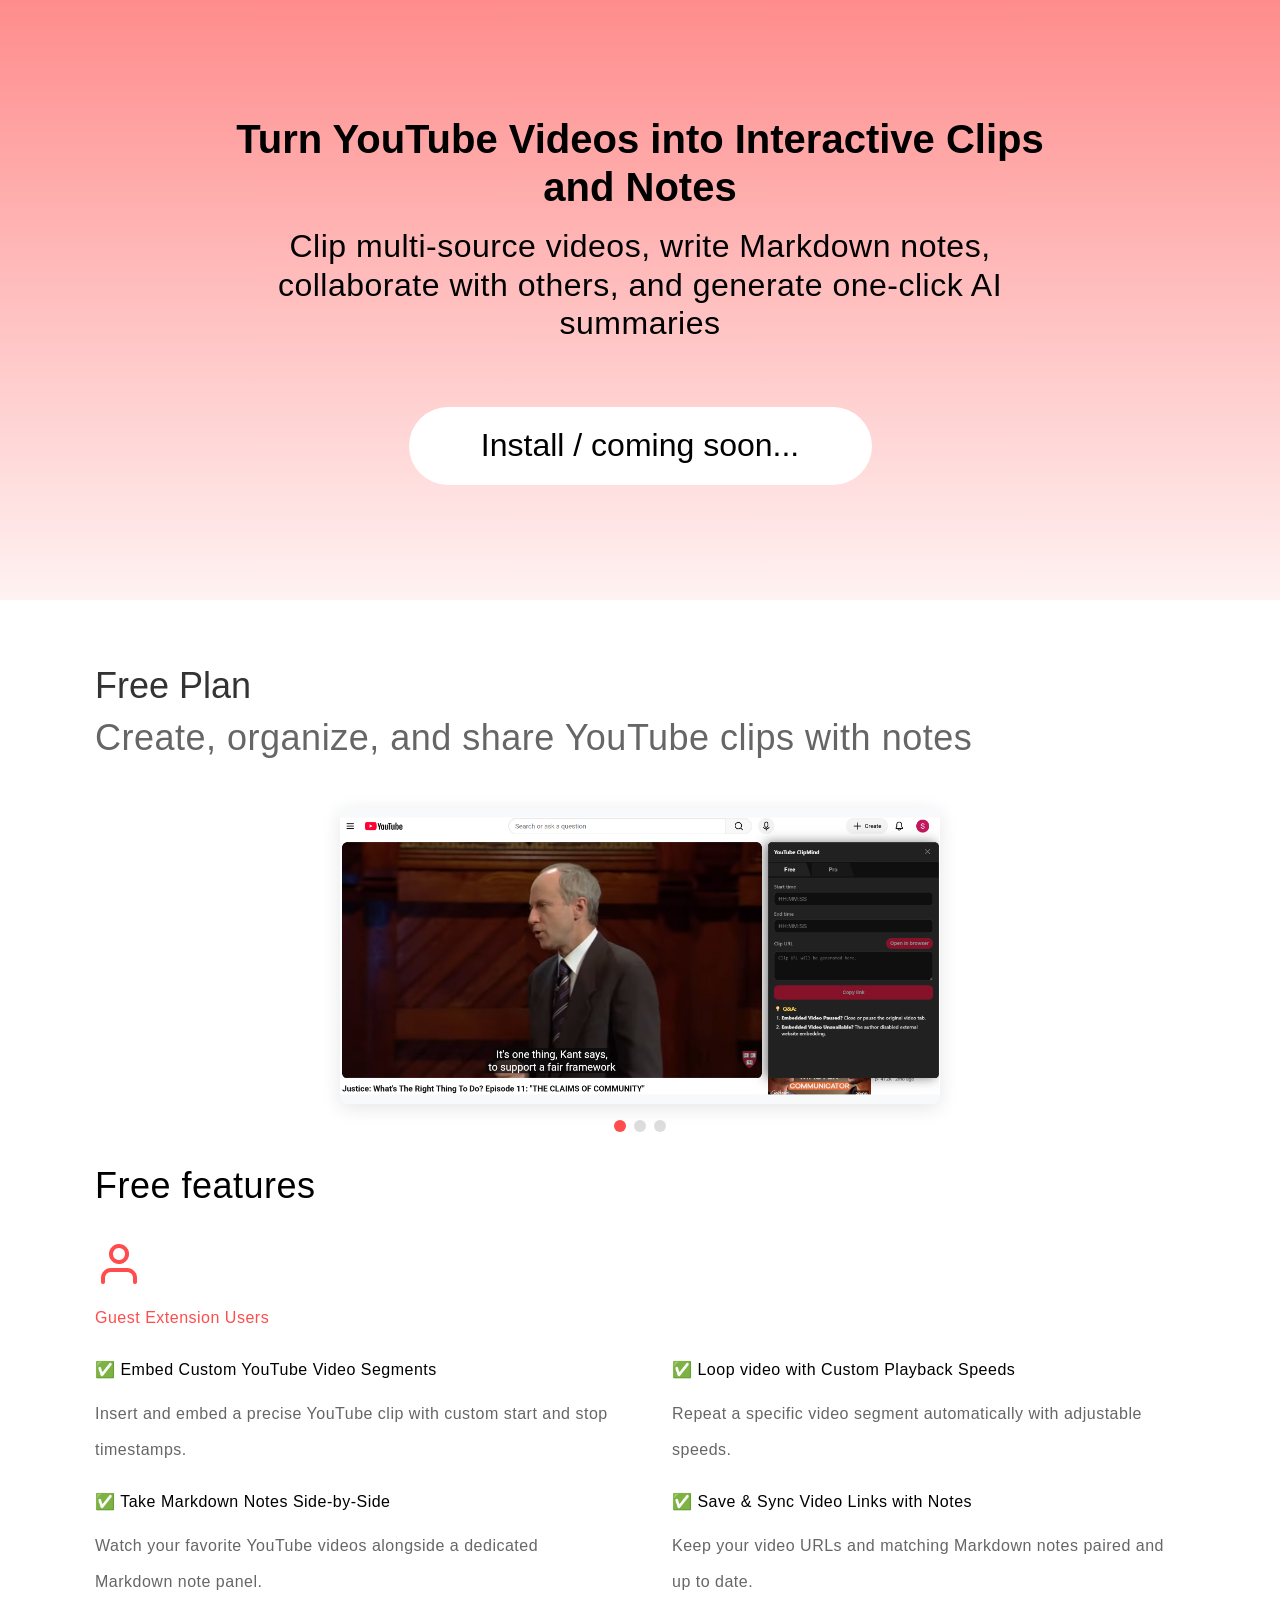
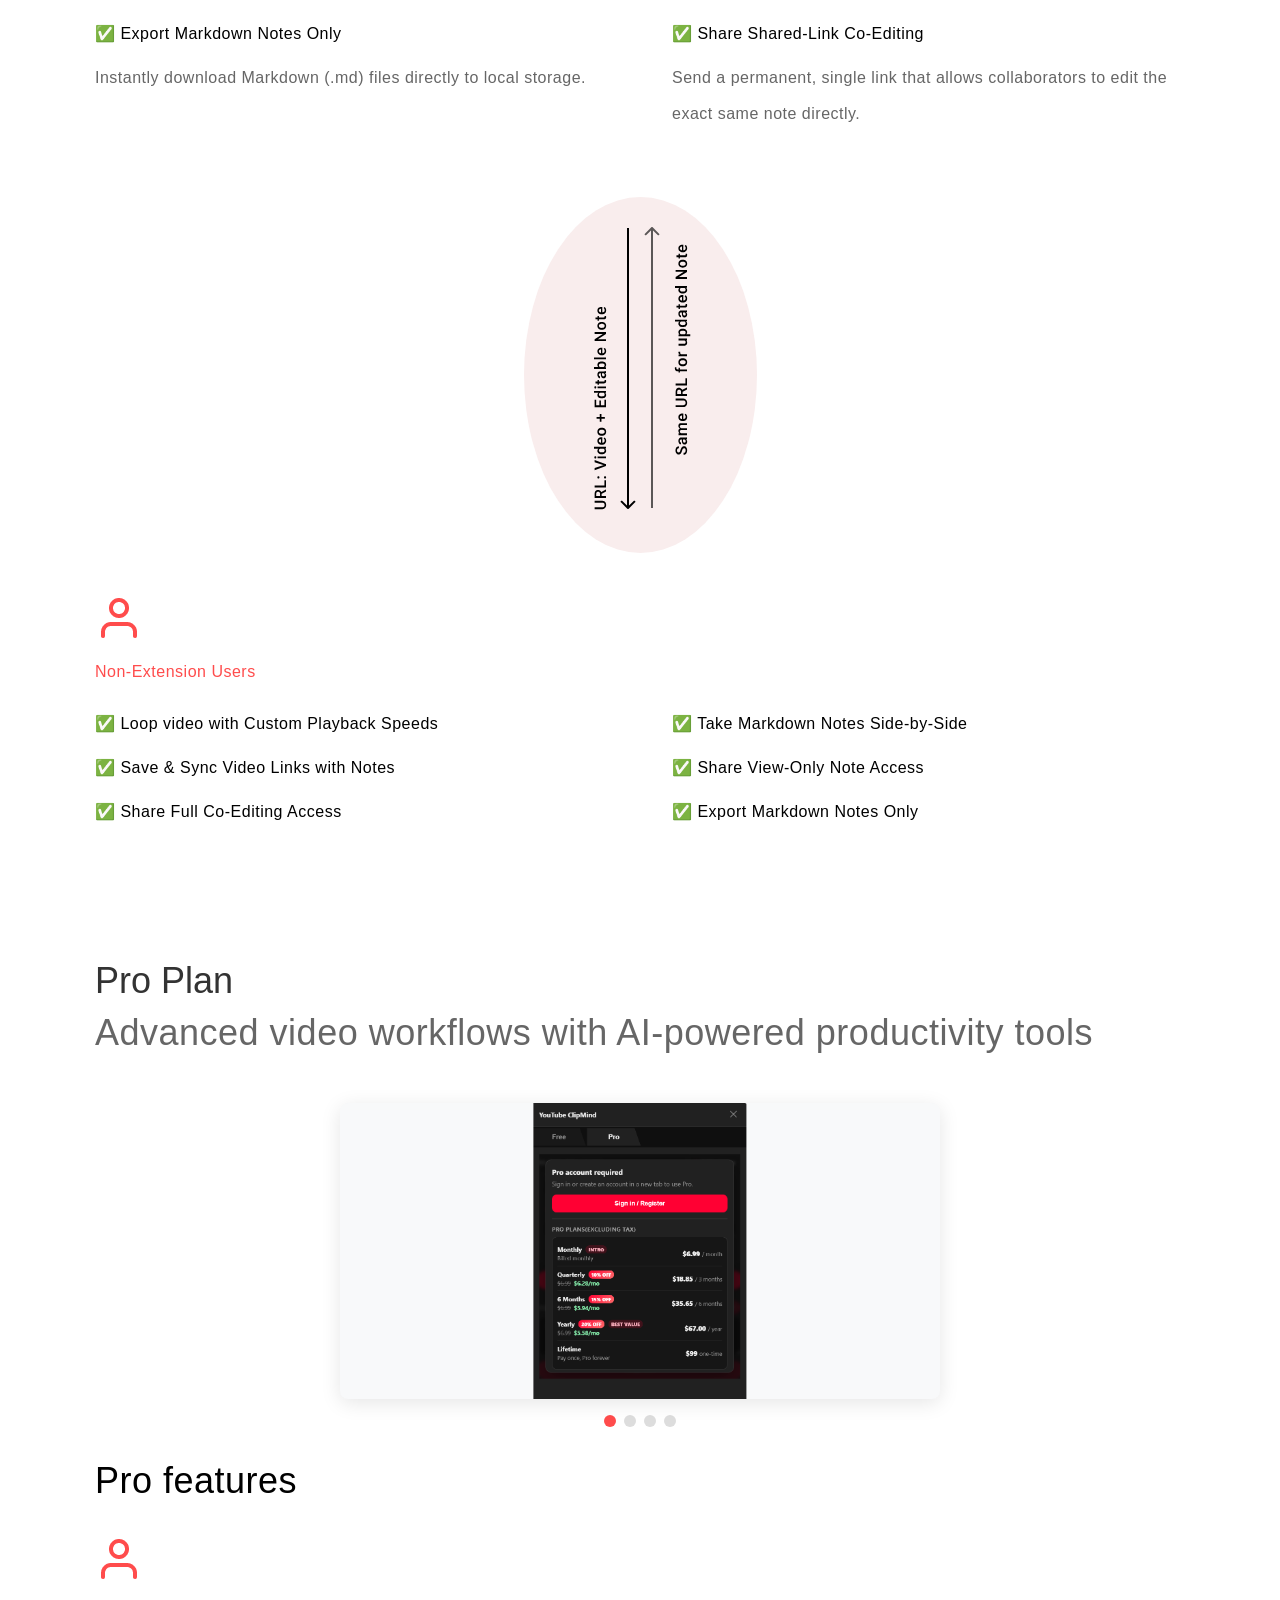
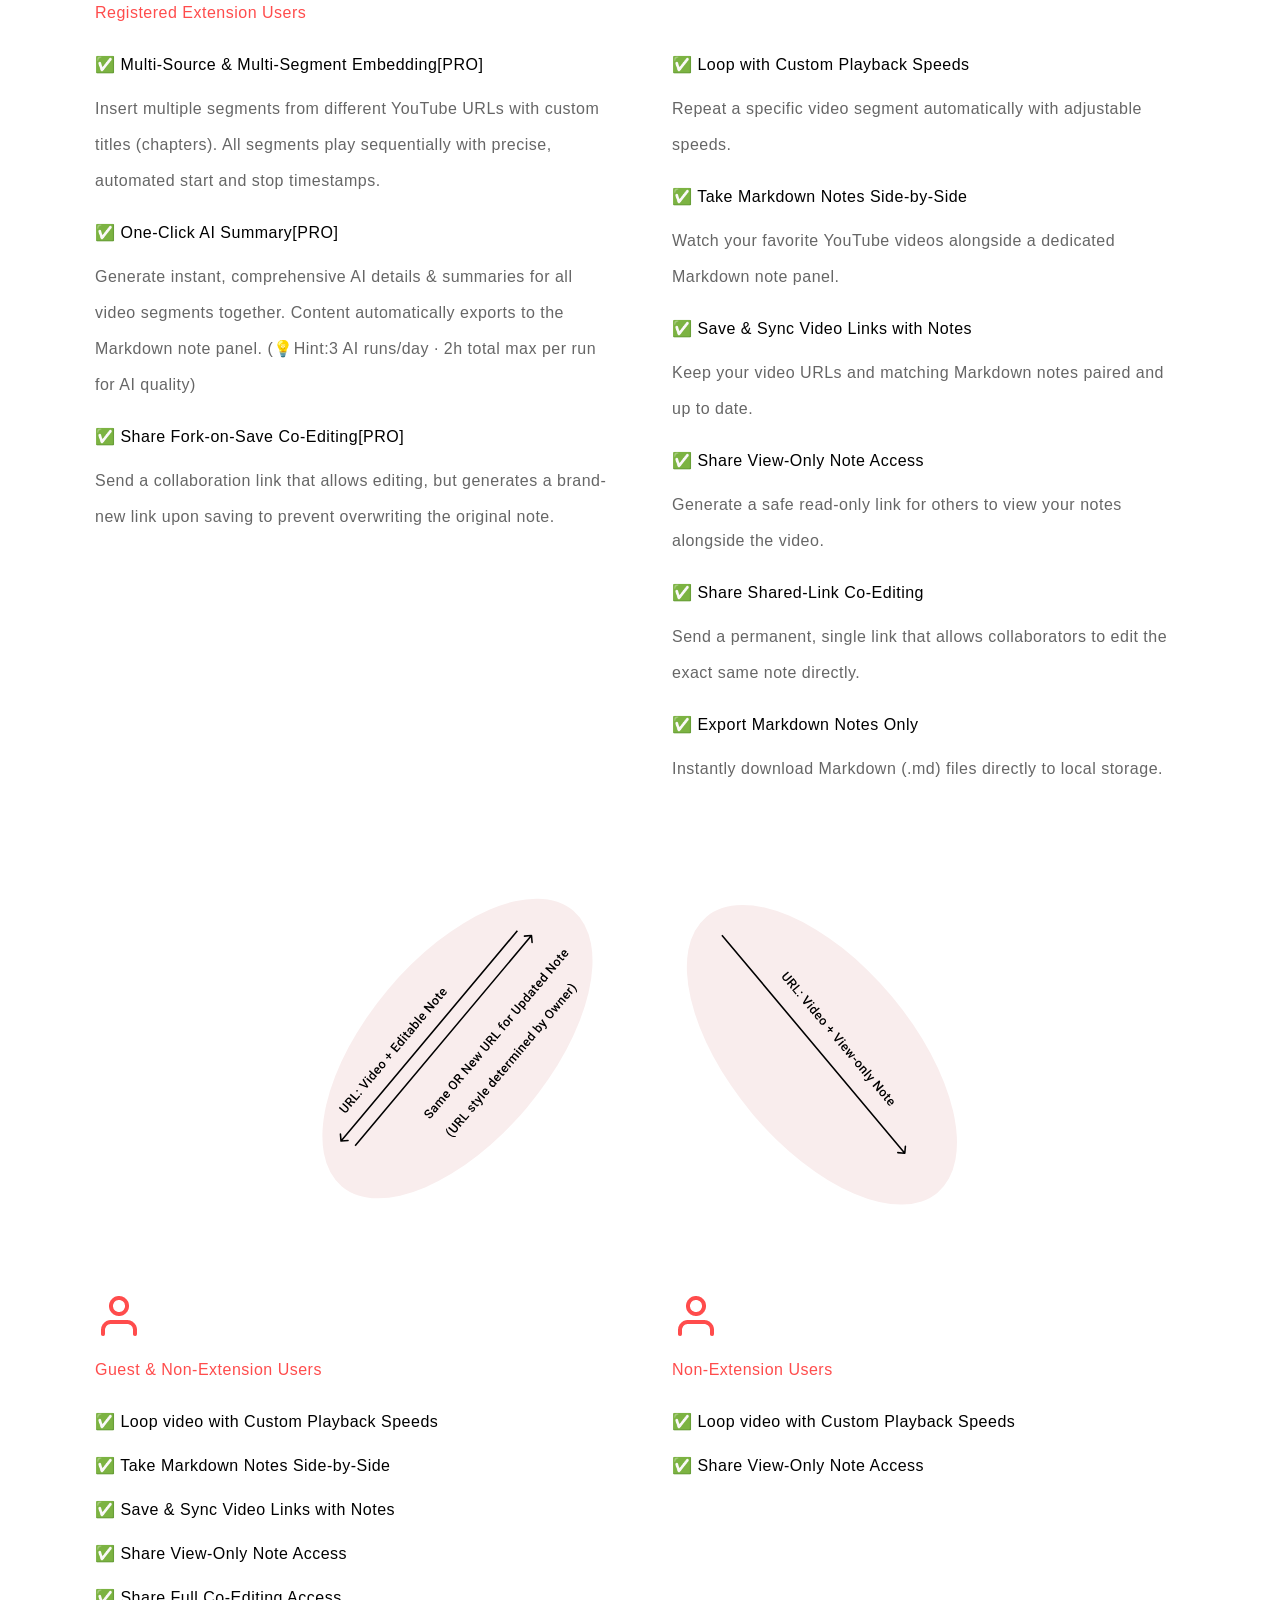
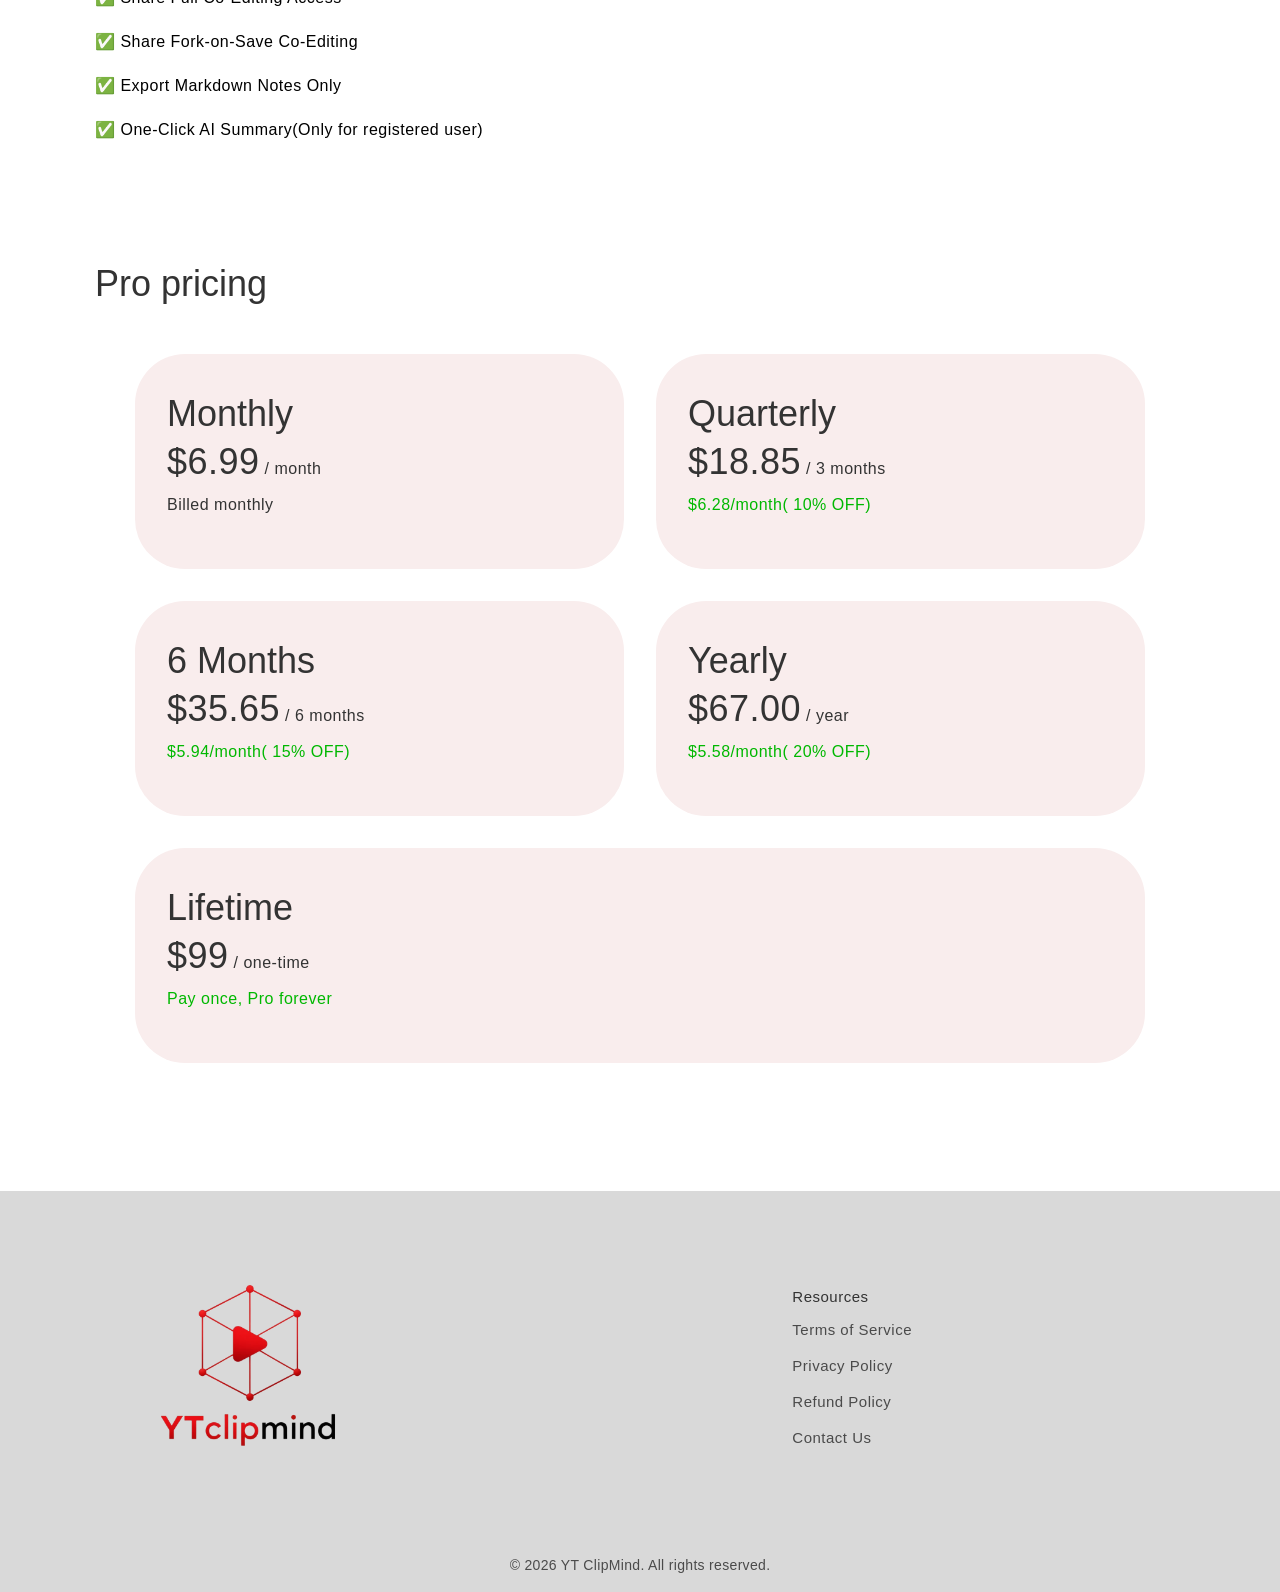
==== index.html @ 08cc46be "Add files via upload" ====
<!DOCTYPE html>
<html lang="en">
<head>
    <meta charset="UTF-8">
    <meta name="viewport" content="width=device-width, initial-scale=1.0">
    <link rel="icon" href="favicon.ico" sizes="32x32">
    <link rel="icon" href="favicon-32.png" type="image/png" sizes="32x32">
    <link rel="icon" href="favicon-16.png" type="image/png" sizes="16x16">
    <link rel="apple-touch-icon" href="favicon-48.png">
    <title>YT ClipMind - Turn YouTube Videos into Interactive Clips and Notes</title>
    <link rel="stylesheet" href="css/style.css">
</head>
<body>
    <!-- Hero Section -->
    <header class="hero-section">
        <div class="hero-gradient"></div>
        <div class="hero-content">
            <h1 class="hero-title">
                Turn YouTube Videos into Interactive Clips and Notes
            </h1>
            <p class="hero-subtitle">
                Clip multi-source videos, write Markdown notes, collaborate with others, and generate one-click AI summaries
            </p>
            <button class="cta-button" id="installButton">
                Install / coming soon...
            </button>
        </div>
    </header>

    <!-- Free Plan Section -->
    <section class="plan-section">
        <div class="plan-header">
            <h2 class="plan-title">Free Plan</h2>
            <p class="plan-subtitle">Create, organize, and share YouTube clips with notes</p>
        </div>
        
        <!-- Free Screenshot Carousel -->
        <div class="carousel-container" data-carousel="free">
            <div class="screenshot-wrapper">
                <img src="assets/free-screenshot-1.png" alt="Free Plan Screenshot 1" class="screenshot active" data-index="0">
                <img src="assets/free-screenshot-2.png" alt="Free Plan Screenshot 2" class="screenshot" data-index="1" >
                <img src="assets/free-screenshot-3.png" alt="Free Plan Screenshot 3" class="screenshot" data-index="2" >
            </div>
            <div class="carousel-dots">
                <span class="dot active" data-index="0"></span>
                <span class="dot" data-index="1"></span>
                <span class="dot" data-index="2"></span>
            </div>
        </div>

        <p class="section-label">Free features</p>

        <!-- Free Features -->
        <div class="features-container">
            <div class="features-left">
                <div class="user-icon"></div>
                <h3 class="user-title">Guest Extension Users</h3>
                <div class="features-list">
                    <p class="feature-item">✅ Embed Custom YouTube Video Segments</p>
                    <p class="feature-description">Insert and embed a precise YouTube clip with custom start and stop timestamps.</p>
                    
                    <p class="feature-item">✅ Take Markdown Notes Side-by-Side</p>
                    <p class="feature-description">Watch your favorite YouTube videos alongside a dedicated Markdown note panel.</p>
                    
                    <p class="feature-item">✅ Export Markdown Notes Only</p>
                    <p class="feature-description">Instantly download Markdown (.md) files directly to local storage.</p>
                </div>
            </div>
            
            <div class="features-right">
                <div class="features-content-right">
                    <div class="features-list">
                        <p class="feature-item">✅ Loop video with Custom Playback Speeds</p>
                        <p class="feature-description">Repeat a specific video segment automatically with adjustable speeds.</p>
                        
                        <p class="feature-item">✅ Save & Sync Video Links with Notes</p>
                        <p class="feature-description">Keep your video URLs and matching Markdown notes paired and up to date.</p>
                        
                        <p class="feature-item">✅ Share Shared-Link Co-Editing</p>
                        <p class="feature-description">Send a permanent, single link that allows collaborators to edit the exact same note directly.</p>
                    </div>
                </div>
            </div>
        </div>

        <!-- Workflow Diagram Space for Free Plan -->
        <div class="workflow-diagram-space">
            <!-- 这里放置流程图图片 -->
            <img src="assets/free-workflow-diagram.svg" alt="Free Plan Workflow" class="workflow-image">
        </div>

        <!-- Free Plan Additional Users -->
        <div class="features-container">
            <div class="features-left">
                <div class="user-icon"></div>
                <h3 class="user-title">Non-Extension Users</h3>
                <div class="features-list">
                    <p class="feature-item">✅ Loop video with Custom Playback Speeds</p>
                    <p class="feature-item">✅ Save & Sync Video Links with Notes</p>
                    <p class="feature-item">✅ Share Full Co-Editing Access</p>
                </div>
            </div>
            
            <div class="features-right">
                <div class="features-content-right">
                    <div class="features-list">
                        <p class="feature-item">✅ Take Markdown Notes Side-by-Side</p>
                        <p class="feature-item">✅ Share View-Only Note Access</p>
                        <p class="feature-item">✅ Export Markdown Notes Only</p>
                    </div>
                </div>
            </div>
        </div>
    </section>


    <!-- Pro Plan Section -->
    <section class="plan-section pro-section">
        <div class="plan-header">
            <h2 class="plan-title">Pro Plan</h2>
            <p class="plan-subtitle">Advanced video workflows with AI-powered productivity tools</p>
        </div>
        
        <!-- Pro Screenshot Carousel -->
        <div class="carousel-container" data-carousel="pro">
            <div class="screenshot-wrapper">
                <img src="assets/pro-screenshot-1.png" alt="Pro Plan Screenshot 1" class="screenshot active" data-index="0">
                <img src="assets/pro-screenshot-2.png" alt="Pro Plan Screenshot 2" class="screenshot" data-index="1" >
                <img src="assets/pro-screenshot-3.png" alt="Pro Plan Screenshot 3" class="screenshot" data-index="2" >
                <img src="assets/pro-screenshot-4.png" alt="Pro Plan Screenshot 4" class="screenshot" data-index="3" >
            </div>
            <div class="carousel-dots">
                <span class="dot active" data-index="0"></span>
                <span class="dot" data-index="1"></span>
                <span class="dot" data-index="2"></span>
                <span class="dot" data-index="3"></span>
            </div>
        </div>

        <p class="section-label">Pro features</p>

        <!-- Pro Features -->
        <div class="features-container">
            <div class="features-left">
                <div class="user-icon"></div>
                <h3 class="user-title">Registered Extension Users</h3>
                <div class="features-list">
                    <p class="feature-item">✅ Multi-Source & Multi-Segment Embedding[PRO]</p>
                    <p class="feature-description">Insert multiple segments from different YouTube URLs with custom titles (chapters). All segments play sequentially with precise, automated start and stop timestamps.</p>
                    
                    <p class="feature-item">✅ One-Click AI Summary[PRO]</p>
                    <p class="feature-description">Generate instant, comprehensive AI details & summaries for all video segments together. Content automatically exports to the Markdown note panel. (💡Hint:3 AI runs/day · 2h total max per run for AI quality)</p>
                    
                    <p class="feature-item">✅ Share Fork-on-Save Co-Editing[PRO]</p>
                    <p class="feature-description">Send a collaboration link that allows editing, but generates a brand-new link upon saving to prevent overwriting the original note.</p>
                </div>
            </div>
            
            <div class="features-right">
                <div class="features-content-right">
                    <div class="features-list">
                        <p class="feature-item">✅ Loop with Custom Playback Speeds</p>
                        <p class="feature-description">Repeat a specific video segment automatically with adjustable speeds.</p>
                        
                        <p class="feature-item">✅ Take Markdown Notes Side-by-Side</p>
                        <p class="feature-description">Watch your favorite YouTube videos alongside a dedicated Markdown note panel.</p>
                        
                        <p class="feature-item">✅ Save & Sync Video Links with Notes</p>
                        <p class="feature-description">Keep your video URLs and matching Markdown notes paired and up to date.</p>
                        
                        <p class="feature-item">✅ Share View-Only Note Access</p>
                        <p class="feature-description">Generate a safe read-only link for others to view your notes alongside the video.</p>
                        
                        <p class="feature-item">✅ Share Shared-Link Co-Editing</p>
                        <p class="feature-description">Send a permanent, single link that allows collaborators to edit the exact same note directly.</p>
                        
                        <p class="feature-item">✅ Export Markdown Notes Only</p>
                        <p class="feature-description">Instantly download Markdown (.md) files directly to local storage.</p>
                    </div>
                </div>
            </div>
        </div>

        <!-- Workflow Diagram Space for Pro Plan -->
        <div class="workflow-diagram-space pro-diagram">
            <!-- 这里放置Pro流程图图片 -->
            <img src="assets/pro-workflow-diagram.svg" alt="Pro Plan Workflow" class="workflow-image">
        </div>

        <!-- Additional Pro Users Section -->
        <div class="additional-users-section">
            <div class="additional-users-left">
                <div class="user-icon"></div>
                <h3 class="user-title">Guest & Non-Extension Users</h3>
                <div class="features-list">
                    <p class="feature-item">✅ Loop video with Custom Playback Speeds</p>
                    <p class="feature-item">✅ Take Markdown Notes Side-by-Side</p>
                    <p class="feature-item">✅ Save & Sync Video Links with Notes</p>
                    <p class="feature-item">✅ Share View-Only Note Access</p>
                    <p class="feature-item">✅ Share Full Co-Editing Access</p>
                    <p class="feature-item">✅ Share Fork-on-Save Co-Editing</p>
                    <p class="feature-item">✅ Export Markdown Notes Only</p>
                    <p class="feature-item">✅ One-Click AI Summary(Only for registered user)</p>
                </div>
            </div>
            
            <div class="additional-users-right">
                <div class="user-icon"></div>
                <h3 class="user-title">Non-Extension Users</h3>
                <div class="features-list">
                    <p class="feature-item">✅ Loop video with Custom Playback Speeds</p>
                    <p class="feature-item">✅ Share View-Only Note Access</p>
                </div>
            </div>
        </div>
    </section>

    <!-- Pricing Section -->
    <section class="pricing-section">
        <h2 class="section-title">Pro pricing</h2>
        
        <div class="pricing-grid">
            <!-- Monthly Plan -->
            <div class="pricing-card">
                <h3 class="plan-name">Monthly</h3>
                <p class="plan-price">
                    <span class="price">$6.99</span>
                    <span class="period">/ month</span>
                </p>
                <p class="billing-info">Billed monthly</p>
            </div>

            <!-- Quarterly Plan -->
            <div class="pricing-card">
                <h3 class="plan-name">Quarterly</h3>
                <p class="plan-price">
                    <span class="price">$18.85</span>
                    <span class="period">/ 3 months</span>
                </p>
                <p class="billing-info discount">$6.28/month( 10% OFF)</p>
            </div>

            <!-- 6 Months Plan -->
            <div class="pricing-card">
                <h3 class="plan-name">6 Months</h3>
                <p class="plan-price">
                    <span class="price">$35.65</span>
                    <span class="period">/ 6 months</span>
                </p>
                <p class="billing-info discount">$5.94/month( 15% OFF)</p>
            </div>

            <!-- Yearly Plan -->
            <div class="pricing-card">
                <h3 class="plan-name">Yearly</h3>
                <p class="plan-price">
                    <span class="price">$67.00</span>
                    <span class="period">/ year</span>
                </p>
                <p class="billing-info discount">$5.58/month( 20% OFF)</p>
            </div>

            <!-- Lifetime Plan -->
            <div class="pricing-card lifetime">
                <h3 class="plan-name">Lifetime</h3>
                <p class="plan-price">
                    <span class="price">$99</span>
                    <span class="period">/ one-time</span>
                </p>
                <p class="billing-info discount">Pay once, Pro forever</p>
            </div>
        </div>
    </section>

    <!-- Footer -->
    <footer class="footer">
        <div class="footer-inner">
            <div class="footer-content">
                <div class="footer-logo">
                    <img src="assets/ytclipmind-logo.png" alt="YT ClipMind Logo" class="logo">
                </div>
                <div class="footer-links">
                    <h4 class="footer-title">Resources</h4>
                    <ul class="footer-list">
                        <li><a href="Terms_of_service" class="footer-link">Terms of Service</a></li>
                        <li><a href="Privacy_policy" class="footer-link">Privacy Policy</a></li>
                        <li><a href="Refund_policy" class="footer-link">Refund Policy</a></li>
                        <li><a href="mailto:support@ytclipmind.com" class="footer-link">Contact Us</a></li>
                    </ul>
                </div>
            </div>
        </div>
        <p class="footer-copyright">© 2026 YT ClipMind. All rights reserved.</p>
    </footer>

    <script src="js/script.js"></script>
</body>
</html>
---- css/style.css ----
/* Reset and Base Styles */
* {
    margin: 0;
    padding: 0;
    box-sizing: border-box;
}

body {
    font-family: 'Roboto', -apple-system, BlinkMacSystemFont, 'Segoe UI', sans-serif;
    line-height: 1.6;
    color: #333;
    background-color: #fff;
}

:root {
    --content-left: 95px;
    --content-right: 95px;
}

/* Typography */
h1, h2, h3, h4, h5, h6 {
    font-weight: 500;
    line-height: 1.2;
    margin-bottom: 1rem;
}

h1 { font-size: 2.5rem; }
h2 { font-size: 2.25rem; }
h3 { font-size: 1.125rem; }

p {
    margin-bottom: 1rem;
    line-height: 2.25rem;
    font-size: 1rem;
    letter-spacing: 0.03125rem;
}

ul, ol {
    margin-left: 1.5rem;
    margin-bottom: 1rem;
}

li {
    margin-bottom: 0.5rem;
}

a {
    color: inherit;
    text-decoration: none;
    transition: color 0.3s ease;
}

/* Hero Section */
.hero-section {
    position: relative;
    height: 600px;
    display: flex;
    align-items: center;
    justify-content: center;
    text-align: center;
    overflow: hidden;
}

.hero-gradient {
    position: absolute;
    top: 0;
    left: -1px;
    right: 0;
    bottom: 0;
    background: linear-gradient(to bottom, #ff8c8c, #fff2f2);
    z-index: -1;
}

.hero-content {
    max-width: 923px;
    padding: 0 2rem;
    z-index: 1;
}

.hero-title {
    font-size: 2.5rem;
    font-weight: 600;
    line-height: 1.2;
    margin-bottom: 1rem;
    color: #000;
}

.hero-subtitle {
    font-size: 2rem;
    font-weight: 300;
    line-height: 1.2;
    margin-bottom: 2rem;
    color: #000;
}

.cta-button {
    background: #fff;
    color: #000;
    border: none;
    border-radius: 999px;
    padding: 0.5625rem 1rem;
    font-size: 2rem;
    font-weight: 300;
    cursor: pointer;
    transition: all 0.3s ease;
    width: 463px;
    height: 78px;
    margin-top: 2rem; /* 往下移动 */
}

.cta-button:hover {
    transform: translateY(-2px);
    box-shadow: 0 4px 12px rgba(0,0,0,0.15);
}

/* Plan Sections */
.plan-section {
    padding: 4rem 0;
    max-width: 1440px;
    margin: 0 auto;
}

.plan-header {
    text-align: left;
    margin-bottom: 3rem;
    padding-left: var(--content-left);
    padding-right: var(--content-right);
}

.plan-title {
    font-size: 2.25rem;
    font-weight: 500;
    line-height: 2.75rem;
    margin-bottom: 0.5rem;
}

.plan-subtitle {
    font-size: 2.25rem;
    font-weight: 300;
    line-height: 2.75rem;
    color: #666;
}

.section-label {
    font-size: 2.25rem;
    font-weight: 300;
    line-height: 2.75rem;
    color: #000;
    padding-left: var(--content-left);
    padding-right: var(--content-right);
    margin-top: 2rem; /* carousel下边距(2rem) + 这里(2rem) = 4rem，与其他标题间距一致 */
    margin-bottom: 1.5rem;
    text-align: left;
}

.pro-section {
    background-color: #fff;
    padding-top: 1px !important; /* 覆盖默认的4rem上边距，设置为20px */
}

/* Carousel Styles */
.carousel-container {
    position: relative;
    margin: 2rem auto;
    width: 600px; /* 缩小宽度从750px到600px */
    text-align: center;
}

.screenshot-wrapper {
    position: relative;
    height: 296px; /* 缩小高度从370px到296px (保持比例) */
    overflow: hidden;
    border-radius: 8px;
    box-shadow: 0 4px 20px rgba(0,0,0,0.1);
    background-color: #f8f9fa;
    display: flex;
    align-items: center;
    justify-content: center;
}

.screenshot {
    position: absolute;
    top: 50%;
    left: 50%;
    transform: translate(-50%, -50%);
    max-width: 100%;
    max-height: 100%;
    width: auto;
    height: auto;
    object-fit: contain;
    opacity: 0;
    visibility: hidden;
    z-index: 0;
    pointer-events: none;
    transition: opacity 0.5s ease-in-out, visibility 0.5s ease-in-out;
}

.screenshot.active {
    opacity: 1;
    visibility: visible;
    z-index: 1;
    pointer-events: auto;
}

.carousel-dots {
    display: flex;
    justify-content: center;
    gap: 8px;
    margin-top: 1rem;
}

.dot {
    width: 12px;
    height: 12px;
    border-radius: 50%;
    background-color: #ddd;
    cursor: pointer;
    transition: background-color 0.3s ease;
}

.dot.active {
    background-color: #ff4c4c;
}

.dot:hover {
    background-color: #ff8c8c;
}

/* Features Container */
.features-container {
    display: flex;
    gap: 4rem;
    padding: 0 var(--content-right) 0 var(--content-left);
    margin: 2rem 0; /* 减少margin从3rem到2rem，让整体更紧凑 */
}

.features-left, .features-right {
    flex: 1;
}

/* Fix alignment - right content should align with left content lines */
/* User icon (48px) + icon margin (12px) + User title (36px) + title margin (16px) = 112px */
.features-content-right {
    margin-top: 112px;
}

/* Ensure right side content aligns with left side feature items */
.features-right .features-content-right .features-list {
    padding-top: 0;
    margin-top: 0;
}

/* Additional users section doesn't need margin adjustment as both sides have user-icon and user-title */

/* Workflow Diagram Space */
.workflow-diagram-space {
    text-align: center;
    padding: 1px 0; /* 从15px缩小到8px（约一半） */
    margin: 0; /* 移除额外margin */
}

.workflow-image {
    max-width: 100%;
    height: auto;
    max-height: 400px;
    object-fit: contain;
}

.pro-diagram {
    padding: 1px 0; /* Pro版本也缩小到8px（约一半） */
}

/* Additional Users Section */
.additional-users-section {
    display: flex;
    gap: 4rem;
    padding: 0 var(--content-right) 0 var(--content-left);
    margin: 2rem 0 0 0; /* 移除下边距，只保留上边距 */
    /* 移除max-width限制，让内容更好地适应屏幕 */
}

.additional-users-left {
    flex: 1;
    /* 移除max-width和transform限制，使用更稳定的布局 */
    min-width: 0; /* 确保flex item能够正确收缩 */
    display: flex;
    flex-direction: column;
}

.additional-users-right {
    flex: 1;
    /* 移除max-width和transform限制，使用更稳定的布局 */
    min-width: 0; /* 确保flex item能够正确收缩 */
    display: flex;
    flex-direction: column;
}

.user-icon {
    width: 48px;
    height: 48px;
    background: url('../assets/user-icon.png') no-repeat center;
    background-size: contain;
    margin-bottom: 0.75rem;
}

.user-title {
    font-size: 1rem;
    font-weight: 500;
    color: #ff4c4c;
    line-height: 2.25rem;
    letter-spacing: 0.03125rem;
    margin-bottom: 1rem;
    height: 36px;
}

.features-list {
    margin-bottom: 2rem;
}

/* Ensure right side content aligns with left side feature items */
.features-right .features-content-right .features-list {
    padding-top: 0;
    margin-top: 0;
}

.feature-item {
    font-size: 1rem;
    font-weight: 500;
    line-height: 2.25rem;
    letter-spacing: 0.03125rem;
    margin-bottom: 0.5rem;
    color: #000;
}

.feature-description {
    font-size: 1rem;
    font-weight: 400; /* 从300 (light) 改为400 (regular) */
    line-height: 2.25rem;
    letter-spacing: 0.03125rem;
    margin-bottom: 1rem;
    color: #666;
}

/* Diagram Section */
.diagram-section {
    position: relative;
    height: 820px;
    margin: 4rem 0;
    overflow: hidden;
}

.diagram-background {
    position: absolute;
    top: 50%;
    left: 50%;
    transform: translate(-50%, -50%);
    width: 1863px;
    height: 820px;
    object-fit: contain;
}

/* Pricing Section */
.pricing-section {
    padding: 10px 0 4rem 0; /* 上边距改为10px，下边距保持4rem */
    background-color: #fff;
    max-width: 1440px;
    margin: 0 auto;
}

.section-title {
    font-size: 2.25rem;
    font-weight: 300;
    line-height: 2.75rem;
    margin-bottom: 3rem;
    padding-left: var(--content-left);
    padding-right: var(--content-right);
    text-align: left;
}

.pricing-grid {
    display: grid;
    grid-template-columns: repeat(2, 1fr);
    gap: 2rem;
    max-width: 1200px;
    margin: 0 auto;
    padding: 0 var(--content-right) 0 var(--content-left);
}

.pricing-card {
    background: #f9eded;
    border-radius: 50px;
    padding: 1.5rem 2rem;
    min-height: 215px; /* ensure a comfortable base size while allowing content to grow */
    height: auto;
    display: flex;
    flex-direction: column;
    justify-content: center;
    align-items: flex-start;
    overflow: hidden; /* prevent visual overflow when content grows */
    box-sizing: border-box;
}

.pricing-card.lifetime {
    grid-column: 1 / -1;
}

.plan-name {
    font-size: 2.25rem;
    font-weight: 400;
    line-height: 1.15; /* tighter line-height to avoid vertical overflow */
    margin-bottom: 0.5rem;
    word-break: break-word;
}

.plan-price {
    margin-bottom: 0.5rem;
    width: 100%;
}

.price {
    font-size: 2.25rem;
    font-weight: 500;
    line-height: 1.1; /* tighten to keep within the card */
    white-space: nowrap;
    overflow: hidden;
    text-overflow: ellipsis;
}

.period {
    font-size: 1rem;
    line-height: 1.2;
    font-weight: 300;
}

.billing-info {
    font-size: 1rem;
    line-height: 1.2;
    font-weight: 300;
}

.billing-info.discount {
    color: #00b800;
    font-weight: 400;
}

/* Footer */
.footer {
    background: #d9d9d9;
    padding: 1.5rem 0 1rem;
    margin-top: 4rem;
}

.footer-inner {
    max-width: 1440px;
    margin: 0 auto;
    width: 100%;
    box-sizing: border-box;
    padding: 0 var(--content-left);
    padding-right: 368px;
}

.footer-content {
    display: flex;
    align-items: center;
    justify-content: space-between;
    gap: 2rem;
    width: 100%;
    min-height: 312px;
}

.footer-logo {
    flex: 0 0 auto;
}

.footer-logo .logo {
    width: 312px;
    height: 312px;
    object-fit: contain;
    display: block;
}

.footer-links {
    flex: 0 0 auto;
    text-align: left;
}

.footer-copyright {
    width: 100%;
    margin: 1rem 0 0;
    padding: 0.75rem 1rem 0;
    text-align: center;
    font-size: 0.875rem;
    font-weight: 400;
    line-height: 1.5;
    letter-spacing: 0.02rem;
    color: rgba(0, 0, 0, 0.66);
    margin-bottom: 0;
}

.footer-title {
    font-size: 0.9375rem;
    font-weight: 500;
    line-height: 1.5;
    letter-spacing: 0.03125rem;
    margin-bottom: 0.25rem;
}

.footer-list {
    list-style: none;
    margin: 0;
    padding: 0;
}

.footer-list li {
    margin: 0;
}

.footer-link {
    font-size: 0.9375rem;
    font-weight: 500;
    line-height: 2.25rem;
    letter-spacing: 0.03125rem;
    color: rgba(0, 0, 0, 0.66);
    transition: color 0.3s ease;
    display: block;
    text-decoration: none;
}

.footer-link:hover {
    color: #FF4C4C;
}

.legal-page .footer {
    width: 100%;
    flex-shrink: 0;
    margin-top: auto;
}

.legal-page .footer-inner {
    width: 100%;
    box-sizing: border-box;
}

@media (min-width: 901px) and (max-width: 1200px) {
    .footer-inner {
        padding-right: 240px;
    }

    .footer-content {
        min-height: 200px;
    }

    .footer-logo .logo {
        width: 200px;
        height: 200px;
    }
}

@media (max-width: 900px) {
    .footer-inner {
        padding-right: var(--content-left);
    }

    .footer-content {
        min-height: 0;
    }
}

/* Legal Pages */
.legal-page {
    min-height: 100vh;
    display: flex;
    flex-direction: column;
}

.legal-header {
    text-align: center;
    padding: 2rem 0;
    border-bottom: 1px solid #eee;
    max-width: 1440px;
    margin: 0 auto;
}

.legal-title {
    font-size: 2.25rem;
    font-weight: 500;
    line-height: 1.75rem;
    letter-spacing: 0.03125rem;
}

.legal-content {
    flex: 1;
    padding: 2.5rem 150px;
    max-width: 1440px;
    margin: 0 auto;
    width: 100%;
}

.legal-text {
    font-size: 1rem;
    line-height: 1.75rem;
    color: #000;
}

.legal-text h2 {
    font-size: 1.25rem;
    font-weight: 500;
    margin: 2rem 0 1rem 0;
}

.legal-text h3 {
    font-size: 1.125rem;
    font-weight: 500;
    margin: 1.5rem 0 0.75rem 0;
}

.legal-text p {
    margin-bottom: 1rem;
    line-height: 1.75rem;
}

.legal-text ul {
    margin: 1rem 0 1rem 1.5rem;
}

.legal-text li {
    margin-bottom: 0.5rem;
    line-height: 1.75rem;
}

.legal-text a {
    color: #007bff;
    text-decoration: underline;
}

.legal-text a:hover {
    color: #0056b3;
}

/* Responsive Design */
@media (max-width: 768px) {
    .hero-title {
        font-size: 2rem;
    }
    
    .hero-subtitle {
        font-size: 1.5rem;
    }
    
    .cta-button {
        width: 100%;
        max-width: 400px;
        font-size: 1.5rem;
        height: 60px;
    }
    
    .carousel-container {
        width: 90%;
    }
    
    .features-container,
    .additional-users-section {
        flex-direction: column;
        padding: 0 2rem;
        gap: 2rem;
    }
    
    .plan-header,
    .section-label {
        padding: 0 2rem;
    }
    
    .pricing-grid {
        grid-template-columns: 1fr;
        padding: 0 2rem;
    }
    
    .footer-inner {
        padding: 0 2rem;
    }

    .footer-content {
        flex-direction: column;
        align-items: center;
        gap: 2rem;
        text-align: center;
        min-height: 0;
    }

    .footer-links {
        text-align: center;
    }

    .footer-copyright {
        margin-top: 0.75rem;
        padding-top: 0.5rem;
    }

    .footer-logo .logo {
        width: 150px;
        height: 150px;
    }
    
    .legal-content {
        padding: 2rem;
    }

    /* Reset margin on small screens for features alignment */
    .features-content-right {
        margin-top: 0 !important;
    }
}

@media (max-width: 480px) {
    .hero-title {
        font-size: 1.75rem;
    }
    
    .hero-subtitle {
        font-size: 1.25rem;
    }
    
    .plan-title,
    .plan-subtitle,
    .section-label,
    .section-title {
        font-size: 1.75rem;
    }
    
    .carousel-container {
        width: 95%;
    }
    
    .screenshot-wrapper {
        height: 250px;
    }
}
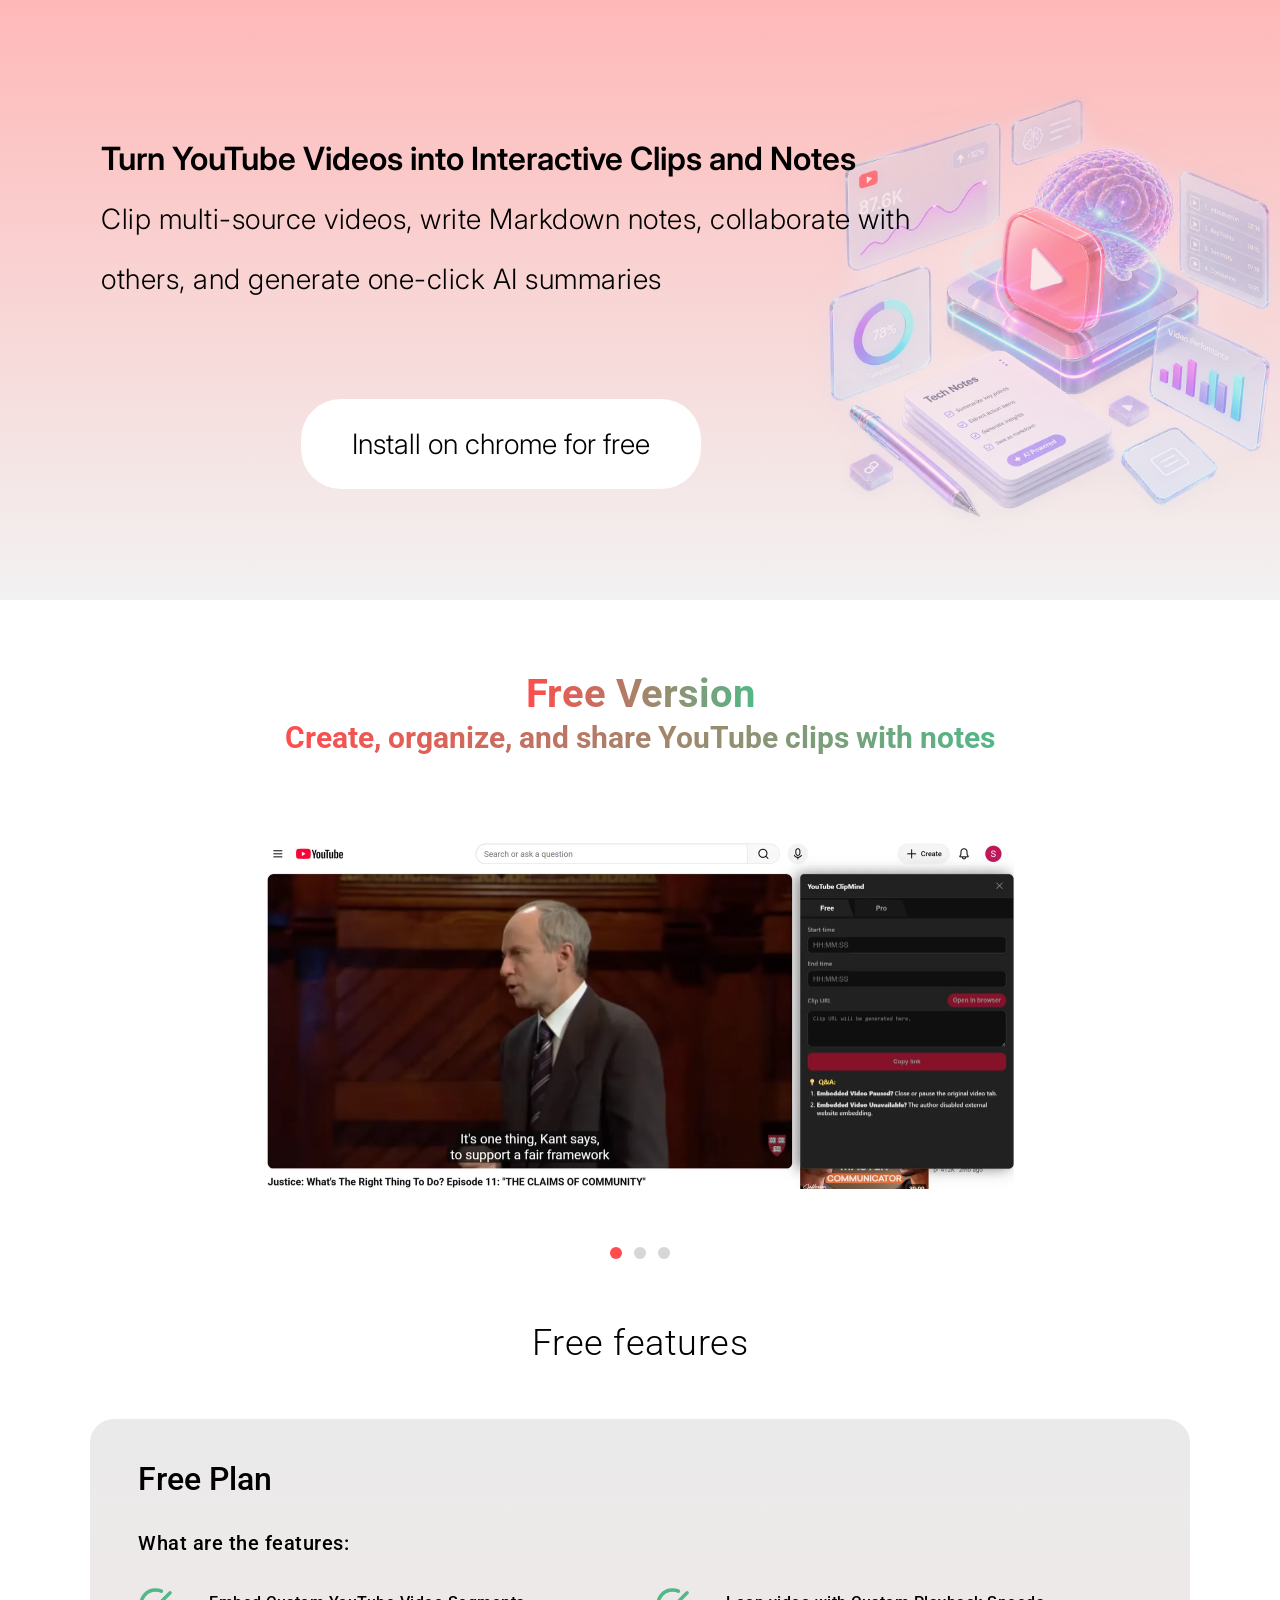
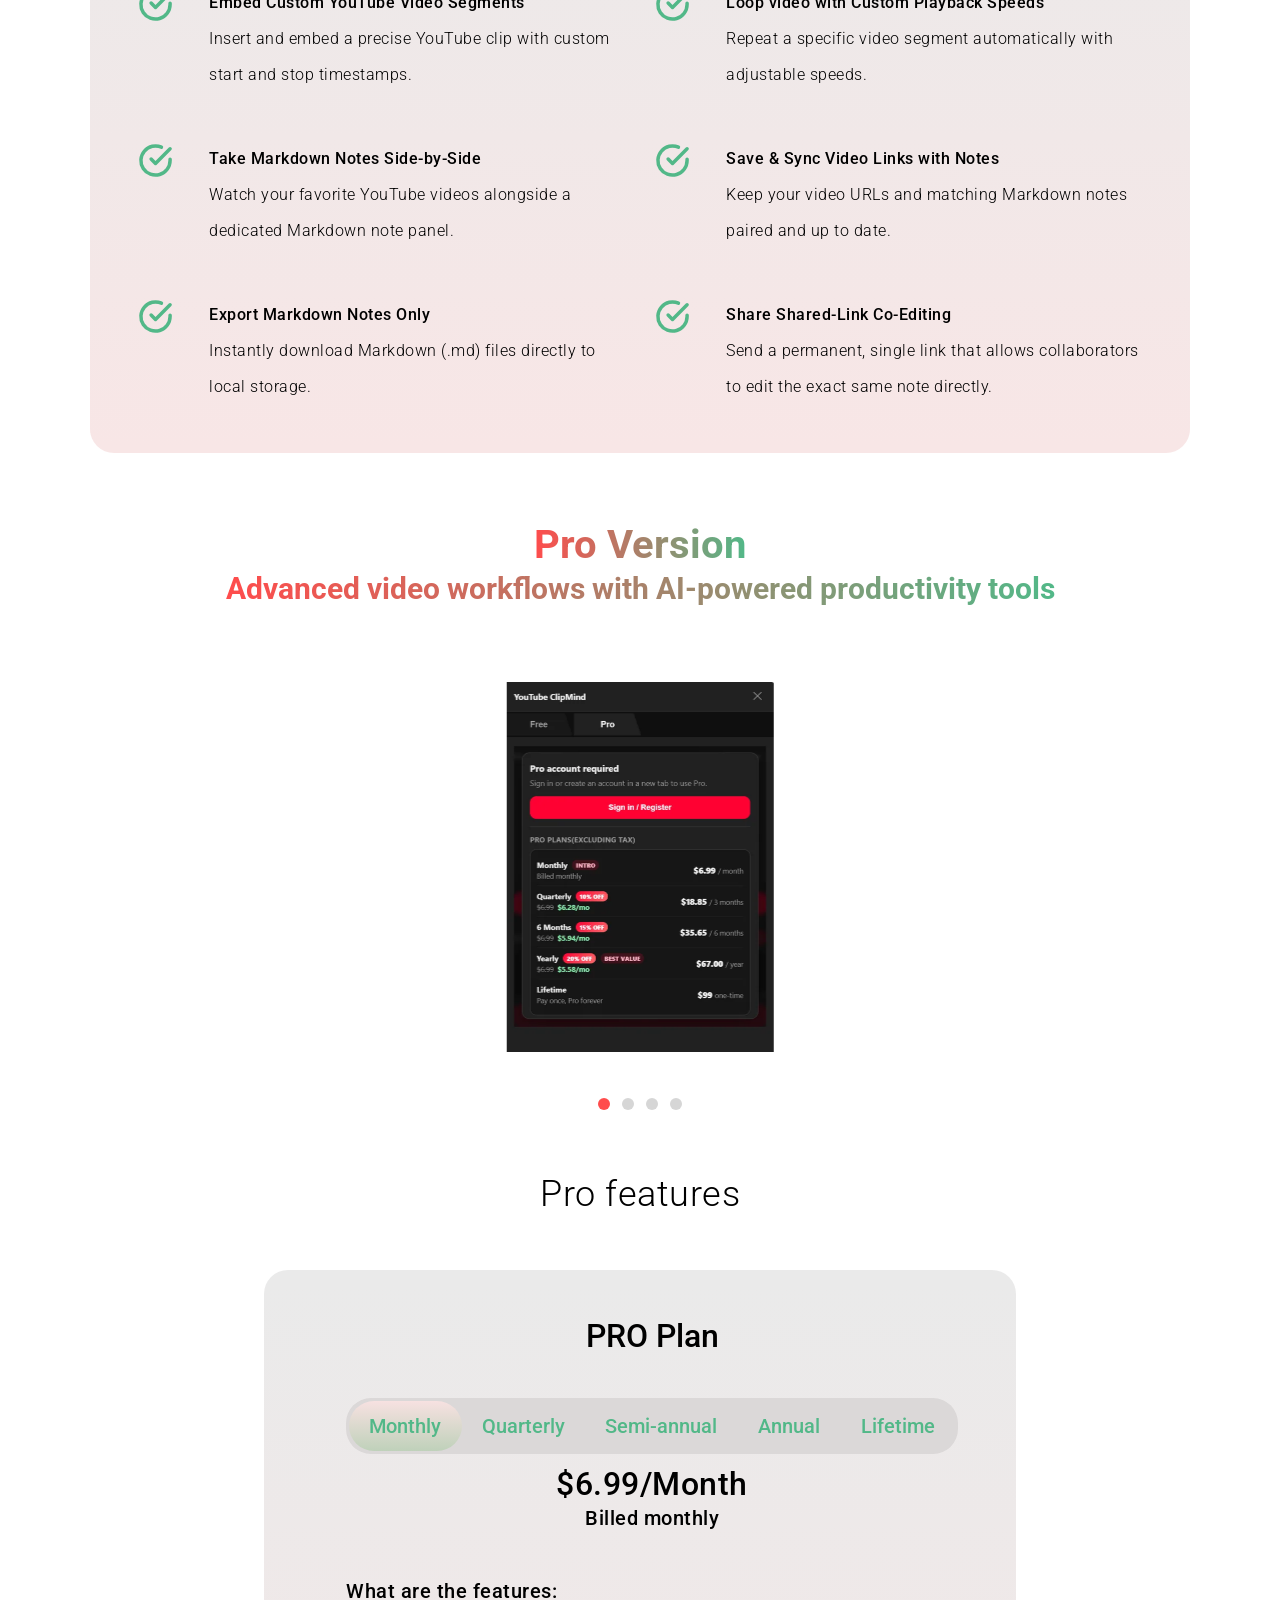
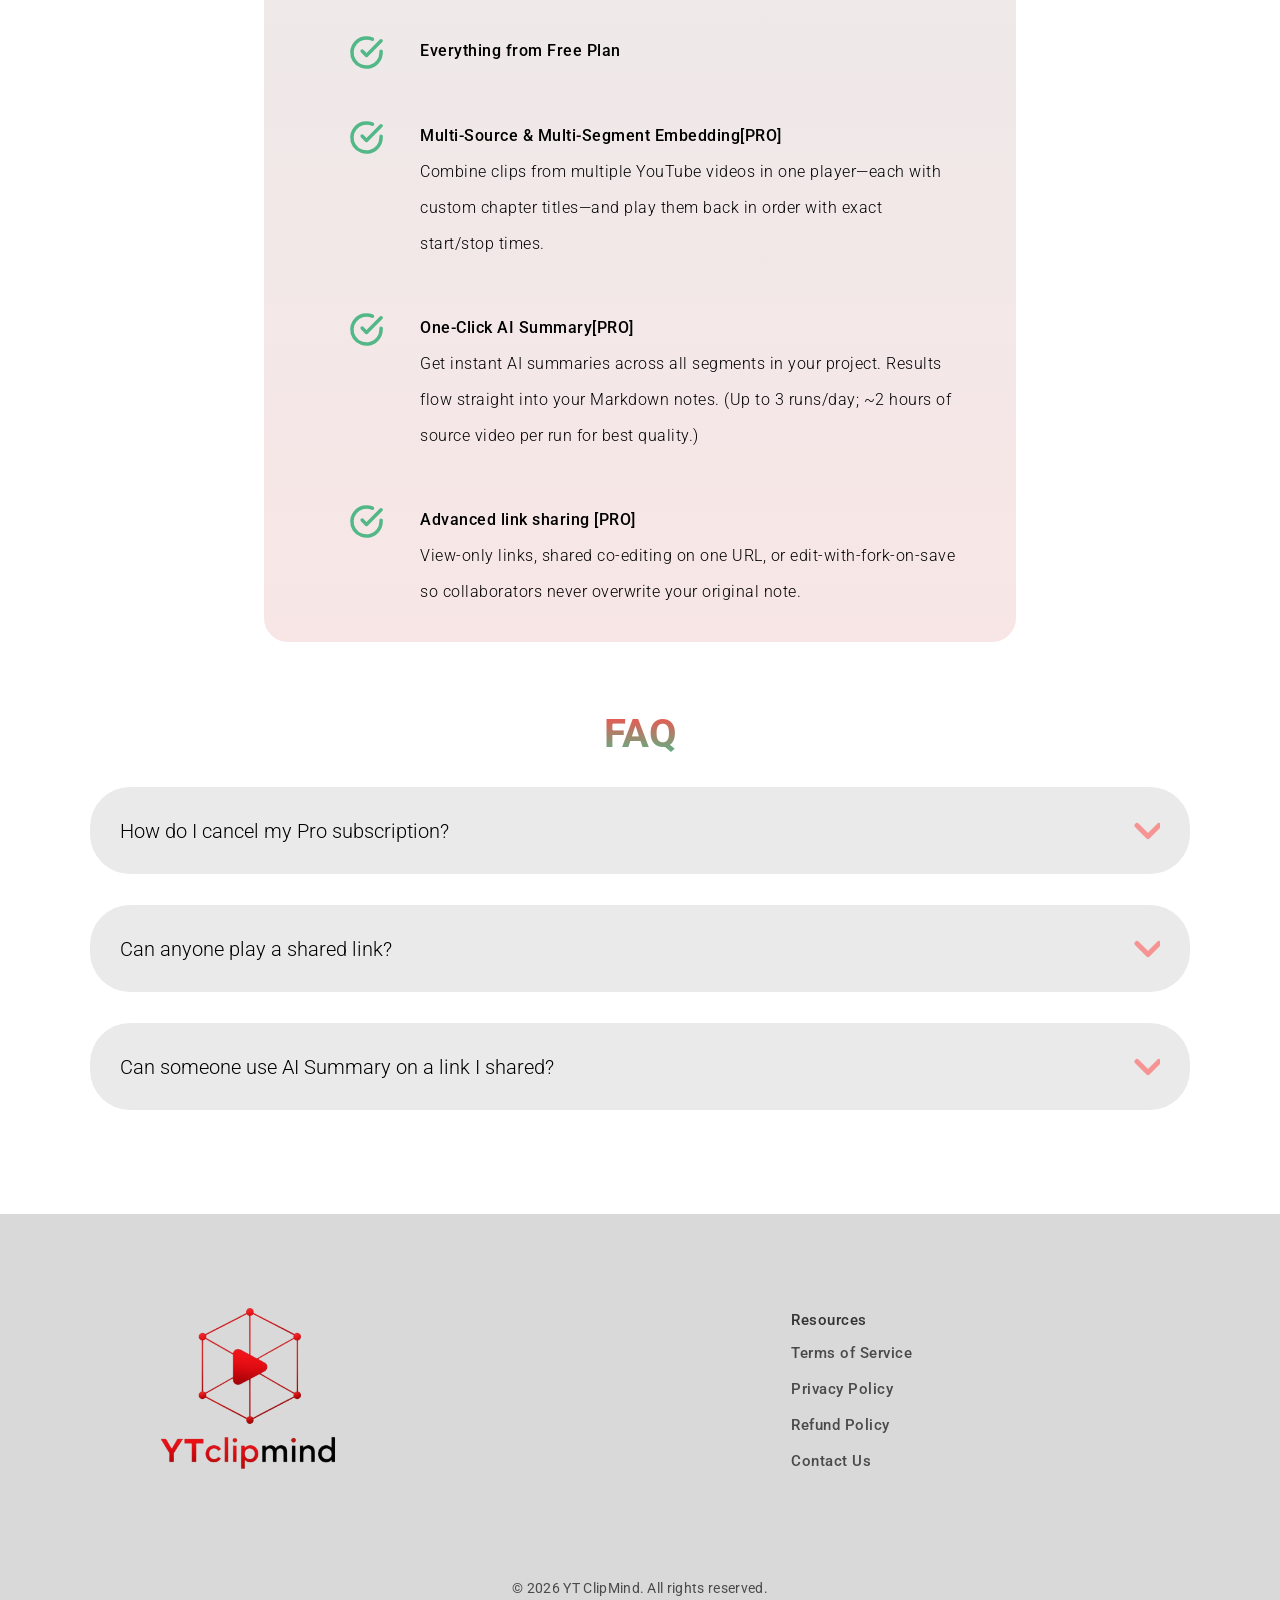
==== commit c77b4fb5: "Add files via upload" ====
--- a/index.html
+++ b/index.html
@@ -8,269 +8,220 @@
     <link rel="icon" href="favicon-16.png" type="image/png" sizes="16x16">
     <link rel="apple-touch-icon" href="favicon-48.png">
     <title>YT ClipMind - Turn YouTube Videos into Interactive Clips and Notes</title>
+    <link rel="preconnect" href="https://fonts.googleapis.com">
+    <link rel="preconnect" href="https://fonts.gstatic.com" crossorigin>
+    <link href="https://fonts.googleapis.com/css2?family=Inter:wght@300;600&family=Roboto:wght@300;400;500;700&display=swap" rel="stylesheet">
     <link rel="stylesheet" href="css/style.css">
+    <link rel="preload" as="image" href="assets/free-screenshot-1.webp" type="image/webp">
 </head>
 <body>
     <!-- Hero Section -->
     <header class="hero-section">
-        <div class="hero-gradient"></div>
-        <div class="hero-content">
-            <h1 class="hero-title">
-                Turn YouTube Videos into Interactive Clips and Notes
-            </h1>
-            <p class="hero-subtitle">
-                Clip multi-source videos, write Markdown notes, collaborate with others, and generate one-click AI summaries
-            </p>
-            <button class="cta-button" id="installButton">
-                Install / coming soon...
-            </button>
+        <div class="hero-background" aria-hidden="true">
+            <div class="hero-gradient"></div>
+            <img class="hero-decoration" src="assets/web-image.png" alt="" width="533" height="533" decoding="async">
+        </div>
+        <div class="hero-inner">
+            <div class="hero-content">
+                <div class="hero-text">
+                    <h1 class="hero-title">
+                        Turn YouTube Videos into Interactive Clips and Notes
+                    </h1>
+                    <p class="hero-subtitle">
+                        Clip multi-source videos, write Markdown notes, collaborate with others, and generate one-click AI summaries
+                    </p>
+                </div>
+                <button class="cta-button" id="installButton" type="button">
+                    Install on chrome for free
+                </button>
+            </div>
         </div>
     </header>
 
-    <!-- Free Plan Section -->
-    <section class="plan-section">
-        <div class="plan-header">
-            <h2 class="plan-title">Free Plan</h2>
-            <p class="plan-subtitle">Create, organize, and share YouTube clips with notes</p>
-        </div>
-        
-        <!-- Free Screenshot Carousel -->
-        <div class="carousel-container" data-carousel="free">
-            <div class="screenshot-wrapper">
-                <img src="assets/free-screenshot-1.png" alt="Free Plan Screenshot 1" class="screenshot active" data-index="0">
-                <img src="assets/free-screenshot-2.png" alt="Free Plan Screenshot 2" class="screenshot" data-index="1" >
-                <img src="assets/free-screenshot-3.png" alt="Free Plan Screenshot 3" class="screenshot" data-index="2" >
-            </div>
-            <div class="carousel-dots">
-                <span class="dot active" data-index="0"></span>
-                <span class="dot" data-index="1"></span>
-                <span class="dot" data-index="2"></span>
-            </div>
-        </div>
-
-        <p class="section-label">Free features</p>
-
-        <!-- Free Features -->
-        <div class="features-container">
-            <div class="features-left">
-                <div class="user-icon"></div>
-                <h3 class="user-title">Guest Extension Users</h3>
-                <div class="features-list">
-                    <p class="feature-item">✅ Embed Custom YouTube Video Segments</p>
-                    <p class="feature-description">Insert and embed a precise YouTube clip with custom start and stop timestamps.</p>
-                    
-                    <p class="feature-item">✅ Take Markdown Notes Side-by-Side</p>
-                    <p class="feature-description">Watch your favorite YouTube videos alongside a dedicated Markdown note panel.</p>
-                    
-                    <p class="feature-item">✅ Export Markdown Notes Only</p>
-                    <p class="feature-description">Instantly download Markdown (.md) files directly to local storage.</p>
-                </div>
-            </div>
-            
-            <div class="features-right">
-                <div class="features-content-right">
-                    <div class="features-list">
-                        <p class="feature-item">✅ Loop video with Custom Playback Speeds</p>
-                        <p class="feature-description">Repeat a specific video segment automatically with adjustable speeds.</p>
-                        
-                        <p class="feature-item">✅ Save & Sync Video Links with Notes</p>
-                        <p class="feature-description">Keep your video URLs and matching Markdown notes paired and up to date.</p>
-                        
-                        <p class="feature-item">✅ Share Shared-Link Co-Editing</p>
-                        <p class="feature-description">Send a permanent, single link that allows collaborators to edit the exact same note directly.</p>
+    <main class="landing-page">
+        <!-- Free Version -->
+        <section class="version-section" aria-labelledby="free-version-heading">
+            <h2 id="free-version-heading" class="gradient-heading">
+                <span class="gradient-heading-line">Free Version</span>
+                <span class="gradient-heading-line gradient-heading-line--subtitle">Create, organize, and share YouTube clips with notes</span>
+            </h2>
+
+            <div class="carousel-container carousel-container--free" data-carousel="free">
+                <div class="screenshot-wrapper screenshot-wrapper--free">
+                    <img src="assets/free-screenshot-1.webp" alt="Free Plan Screenshot 1" class="screenshot active" data-index="0" decoding="async" fetchpriority="high" width="750" height="370" onerror="this.onerror=null;this.src='assets/free-screenshot-1.png'">
+                    <img alt="Free Plan Screenshot 2" class="screenshot" data-index="1" decoding="async" width="750" height="370" data-lazy-webp="assets/free-screenshot-2.webp" data-lazy-src="assets/free-screenshot-2.png">
+                    <img alt="Free Plan Screenshot 3" class="screenshot" data-index="2" decoding="async" width="750" height="370" data-lazy-webp="assets/free-screenshot-3.webp" data-lazy-src="assets/free-screenshot-3.png">
+                </div>
+                <div class="carousel-dots carousel-dots--free" role="tablist" aria-label="Free plan screenshots">
+                    <span class="dot active" data-index="0" role="tab" aria-selected="true"></span>
+                    <span class="dot" data-index="1" role="tab" aria-selected="false"></span>
+                    <span class="dot" data-index="2" role="tab" aria-selected="false"></span>
+                </div>
+            </div>
+
+            <p class="section-label section-label--center">Free features</p>
+
+            <div class="plan-card plan-card--free">
+                <h3 class="plan-card-title">Free Plan</h3>
+                <p class="plan-card-lead">What are the features:</p>
+                <div class="feature-grid">
+                    <article class="feature-block">
+                        <img src="assets/Check%20circle.svg" alt="" class="feature-check" width="35" height="35" aria-hidden="true">
+                        <div>
+                            <p class="feature-block-title">Embed Custom YouTube Video Segments</p>
+                            <p class="feature-block-desc">Insert and embed a precise YouTube clip with custom start and stop timestamps.</p>
+                        </div>
+                    </article>
+                    <article class="feature-block">
+                        <img src="assets/Check%20circle.svg" alt="" class="feature-check" width="35" height="35" aria-hidden="true">
+                        <div>
+                            <p class="feature-block-title">Loop video with Custom Playback Speeds</p>
+                            <p class="feature-block-desc">Repeat a specific video segment automatically with adjustable speeds.</p>
+                        </div>
+                    </article>
+                    <article class="feature-block">
+                        <img src="assets/Check%20circle.svg" alt="" class="feature-check" width="35" height="35" aria-hidden="true">
+                        <div>
+                            <p class="feature-block-title">Take Markdown Notes Side-by-Side</p>
+                            <p class="feature-block-desc">Watch your favorite YouTube videos alongside a dedicated Markdown note panel.</p>
+                        </div>
+                    </article>
+                    <article class="feature-block">
+                        <img src="assets/Check%20circle.svg" alt="" class="feature-check" width="35" height="35" aria-hidden="true">
+                        <div>
+                            <p class="feature-block-title">Save &amp; Sync Video Links with Notes</p>
+                            <p class="feature-block-desc">Keep your video URLs and matching Markdown notes paired and up to date.</p>
+                        </div>
+                    </article>
+                    <article class="feature-block">
+                        <img src="assets/Check%20circle.svg" alt="" class="feature-check" width="35" height="35" aria-hidden="true">
+                        <div>
+                            <p class="feature-block-title">Export Markdown Notes Only</p>
+                            <p class="feature-block-desc">Instantly download Markdown (.md) files directly to local storage.</p>
+                        </div>
+                    </article>
+                    <article class="feature-block">
+                        <img src="assets/Check%20circle.svg" alt="" class="feature-check" width="35" height="35" aria-hidden="true">
+                        <div>
+                            <p class="feature-block-title">Share Shared-Link Co-Editing</p>
+                            <p class="feature-block-desc">Send a permanent, single link that allows collaborators to edit the exact same note directly.</p>
+                        </div>
+                    </article>
+                </div>
+            </div>
+        </section>
+
+        <!-- Pro Version -->
+        <section class="version-section" aria-labelledby="pro-version-heading">
+            <h2 id="pro-version-heading" class="gradient-heading">
+                <span class="gradient-heading-line">Pro Version</span>
+                <span class="gradient-heading-line gradient-heading-line--subtitle">Advanced video workflows with AI-powered productivity&nbsp;tools</span>
+            </h2>
+
+            <div class="carousel-container carousel-container--pro" data-carousel="pro">
+                <div class="screenshot-wrapper screenshot-wrapper--pro">
+                    <img alt="Pro Plan Screenshot 1" class="screenshot active" data-index="0" decoding="async" width="930" height="370" data-lazy-webp="assets/pro-screenshot-1.webp" data-lazy-src="assets/pro-screenshot-1.png">
+                    <img alt="Pro Plan Screenshot 2" class="screenshot" data-index="1" decoding="async" width="930" height="370" data-lazy-webp="assets/pro-screenshot-2.webp" data-lazy-src="assets/pro-screenshot-2.png">
+                    <img alt="Pro Plan Screenshot 3" class="screenshot" data-index="2" decoding="async" width="930" height="370" data-lazy-webp="assets/pro-screenshot-3.webp" data-lazy-src="assets/pro-screenshot-3.png">
+                    <img alt="Pro Plan Screenshot 4" class="screenshot" data-index="3" decoding="async" width="930" height="370" data-lazy-webp="assets/pro-screenshot-4.webp" data-lazy-src="assets/pro-screenshot-4.png">
+                </div>
+                <div class="carousel-dots carousel-dots--pro" role="tablist" aria-label="Pro plan screenshots">
+                    <span class="dot active" data-index="0" role="tab" aria-selected="true"></span>
+                    <span class="dot" data-index="1" role="tab" aria-selected="false"></span>
+                    <span class="dot" data-index="2" role="tab" aria-selected="false"></span>
+                    <span class="dot" data-index="3" role="tab" aria-selected="false"></span>
+                </div>
+            </div>
+
+            <p class="section-label section-label--center">Pro features</p>
+
+            <div class="plan-card plan-card--pro">
+                <h3 class="plan-card-title plan-card-title--center">PRO Plan</h3>
+
+                <div class="billing-toggle" role="tablist" aria-label="Pro billing period">
+                    <button type="button" class="billing-option is-active" data-plan="monthly" role="tab" aria-selected="true">Monthly</button>
+                    <button type="button" class="billing-option" data-plan="quarterly" role="tab" aria-selected="false">Quarterly</button>
+                    <button type="button" class="billing-option" data-plan="semiannual" role="tab" aria-selected="false">Semi-annual</button>
+                    <button type="button" class="billing-option" data-plan="annual" role="tab" aria-selected="false">Annual</button>
+                    <button type="button" class="billing-option" data-plan="lifetime" role="tab" aria-selected="false">Lifetime</button>
+                </div>
+
+                <div class="pricing-display" id="pricingDisplay">
+                    <p class="pricing-amount" id="pricingAmount">$6.99/Month</p>
+                    <p class="pricing-billing" id="pricingBilling">Billed monthly</p>
+                </div>
+
+                <p class="plan-card-lead">What are the features:</p>
+                <div class="feature-list-pro">
+                    <article class="feature-row">
+                        <img src="assets/Check%20circle.svg" alt="" class="feature-check" width="35" height="35" aria-hidden="true">
+                        <p class="feature-row-text">Everything from Free Plan</p>
+                    </article>
+                    <article class="feature-row">
+                        <img src="assets/Check%20circle.svg" alt="" class="feature-check" width="35" height="35" aria-hidden="true">
+                        <div>
+                            <p class="feature-block-title">Multi-Source &amp; Multi-Segment Embedding[PRO]</p>
+                            <p class="feature-block-desc">Combine clips from multiple YouTube videos in one player—each with custom chapter titles—and play them back in order with exact start/stop times.</p>
+                        </div>
+                    </article>
+                    <article class="feature-row">
+                        <img src="assets/Check%20circle.svg" alt="" class="feature-check" width="35" height="35" aria-hidden="true">
+                        <div>
+                            <p class="feature-block-title">One-Click AI Summary[PRO]</p>
+                            <p class="feature-block-desc">Get instant AI summaries across all segments in your project. Results flow straight into your Markdown notes. (Up to 3 runs/day; ~2 hours of source video per run for best quality.)</p>
+                        </div>
+                    </article>
+                    <article class="feature-row">
+                        <img src="assets/Check%20circle.svg" alt="" class="feature-check" width="35" height="35" aria-hidden="true">
+                        <div>
+                            <p class="feature-block-title">Advanced link sharing [PRO]</p>
+                            <p class="feature-block-desc">View-only links, shared co-editing on one URL, or edit-with-fork-on-save so collaborators never overwrite your original note.</p>
+                        </div>
+                    </article>
+                </div>
+            </div>
+        </section>
+
+        <!-- FAQ -->
+        <section class="faq-section" aria-labelledby="faq-heading">
+            <h2 id="faq-heading" class="gradient-heading gradient-heading--faq">
+                <span class="gradient-heading-line">FAQ</span>
+            </h2>
+            <div class="faq-list">
+                <div class="faq-item">
+                    <button type="button" class="faq-question" aria-expanded="false">
+                        <span class="faq-question-text">How do I cancel my Pro subscription?</span>
+                        <img src="assets/Chevron%20down.svg" alt="" class="faq-chevron" width="34" height="44" aria-hidden="true">
+                    </button>
+                    <div class="faq-answer" hidden>
+                        <hr class="faq-divider">
+                        <p>You can cancel from your account Settings. Open the Manage subscription in Paddle link (or the subscription management option in your Paddle receipt email). Canceling stops future renewals; you usually keep Pro access until the end of the current billing period.</p>
                     </div>
                 </div>
-            </div>
-        </div>
-
-        <!-- Workflow Diagram Space for Free Plan -->
-        <div class="workflow-diagram-space">
-            <!-- 这里放置流程图图片 -->
-            <img src="assets/free-workflow-diagram.svg" alt="Free Plan Workflow" class="workflow-image">
-        </div>
-
-        <!-- Free Plan Additional Users -->
-        <div class="features-container">
-            <div class="features-left">
-                <div class="user-icon"></div>
-                <h3 class="user-title">Non-Extension Users</h3>
-                <div class="features-list">
-                    <p class="feature-item">✅ Loop video with Custom Playback Speeds</p>
-                    <p class="feature-item">✅ Save & Sync Video Links with Notes</p>
-                    <p class="feature-item">✅ Share Full Co-Editing Access</p>
-                </div>
-            </div>
-            
-            <div class="features-right">
-                <div class="features-content-right">
-                    <div class="features-list">
-                        <p class="feature-item">✅ Take Markdown Notes Side-by-Side</p>
-                        <p class="feature-item">✅ Share View-Only Note Access</p>
-                        <p class="feature-item">✅ Export Markdown Notes Only</p>
+                <div class="faq-item">
+                    <button type="button" class="faq-question" aria-expanded="false">
+                        <span class="faq-question-text">Can anyone play a shared link?</span>
+                        <img src="assets/Chevron%20down.svg" alt="" class="faq-chevron" width="34" height="44" aria-hidden="true">
+                    </button>
+                    <div class="faq-answer" hidden>
+                        <hr class="faq-divider">
+                        <p>Most of the time, yes — anyone with the link can open and play the clip on our player page.</p>
+                        <p>Sometimes YouTube requires a signed-in Google/YouTube account for playback to work normally (for example, age-restricted or region-limited videos). That requirement comes from YouTube, not from YT ClipMind.</p>
                     </div>
                 </div>
-            </div>
-        </div>
-    </section>
-
-
-    <!-- Pro Plan Section -->
-    <section class="plan-section pro-section">
-        <div class="plan-header">
-            <h2 class="plan-title">Pro Plan</h2>
-            <p class="plan-subtitle">Advanced video workflows with AI-powered productivity tools</p>
-        </div>
-        
-        <!-- Pro Screenshot Carousel -->
-        <div class="carousel-container" data-carousel="pro">
-            <div class="screenshot-wrapper">
-                <img src="assets/pro-screenshot-1.png" alt="Pro Plan Screenshot 1" class="screenshot active" data-index="0">
-                <img src="assets/pro-screenshot-2.png" alt="Pro Plan Screenshot 2" class="screenshot" data-index="1" >
-                <img src="assets/pro-screenshot-3.png" alt="Pro Plan Screenshot 3" class="screenshot" data-index="2" >
-                <img src="assets/pro-screenshot-4.png" alt="Pro Plan Screenshot 4" class="screenshot" data-index="3" >
-            </div>
-            <div class="carousel-dots">
-                <span class="dot active" data-index="0"></span>
-                <span class="dot" data-index="1"></span>
-                <span class="dot" data-index="2"></span>
-                <span class="dot" data-index="3"></span>
-            </div>
-        </div>
-
-        <p class="section-label">Pro features</p>
-
-        <!-- Pro Features -->
-        <div class="features-container">
-            <div class="features-left">
-                <div class="user-icon"></div>
-                <h3 class="user-title">Registered Extension Users</h3>
-                <div class="features-list">
-                    <p class="feature-item">✅ Multi-Source & Multi-Segment Embedding[PRO]</p>
-                    <p class="feature-description">Insert multiple segments from different YouTube URLs with custom titles (chapters). All segments play sequentially with precise, automated start and stop timestamps.</p>
-                    
-                    <p class="feature-item">✅ One-Click AI Summary[PRO]</p>
-                    <p class="feature-description">Generate instant, comprehensive AI details & summaries for all video segments together. Content automatically exports to the Markdown note panel. (💡Hint:3 AI runs/day · 2h total max per run for AI quality)</p>
-                    
-                    <p class="feature-item">✅ Share Fork-on-Save Co-Editing[PRO]</p>
-                    <p class="feature-description">Send a collaboration link that allows editing, but generates a brand-new link upon saving to prevent overwriting the original note.</p>
-                </div>
-            </div>
-            
-            <div class="features-right">
-                <div class="features-content-right">
-                    <div class="features-list">
-                        <p class="feature-item">✅ Loop with Custom Playback Speeds</p>
-                        <p class="feature-description">Repeat a specific video segment automatically with adjustable speeds.</p>
-                        
-                        <p class="feature-item">✅ Take Markdown Notes Side-by-Side</p>
-                        <p class="feature-description">Watch your favorite YouTube videos alongside a dedicated Markdown note panel.</p>
-                        
-                        <p class="feature-item">✅ Save & Sync Video Links with Notes</p>
-                        <p class="feature-description">Keep your video URLs and matching Markdown notes paired and up to date.</p>
-                        
-                        <p class="feature-item">✅ Share View-Only Note Access</p>
-                        <p class="feature-description">Generate a safe read-only link for others to view your notes alongside the video.</p>
-                        
-                        <p class="feature-item">✅ Share Shared-Link Co-Editing</p>
-                        <p class="feature-description">Send a permanent, single link that allows collaborators to edit the exact same note directly.</p>
-                        
-                        <p class="feature-item">✅ Export Markdown Notes Only</p>
-                        <p class="feature-description">Instantly download Markdown (.md) files directly to local storage.</p>
+                <div class="faq-item">
+                    <button type="button" class="faq-question" aria-expanded="false">
+                        <span class="faq-question-text">Can someone use AI Summary on a link I shared?</span>
+                        <img src="assets/Chevron%20down.svg" alt="" class="faq-chevron" width="34" height="44" aria-hidden="true">
+                    </button>
+                    <div class="faq-answer" hidden>
+                        <hr class="faq-divider">
+                        <p>No. AI Summary uses their YT ClipMind account and their Pro plan—not yours. Viewers need to sign in with their own Pro account to use AI (within daily limits).</p>
                     </div>
                 </div>
             </div>
-        </div>
-
-        <!-- Workflow Diagram Space for Pro Plan -->
-        <div class="workflow-diagram-space pro-diagram">
-            <!-- 这里放置Pro流程图图片 -->
-            <img src="assets/pro-workflow-diagram.svg" alt="Pro Plan Workflow" class="workflow-image">
-        </div>
-
-        <!-- Additional Pro Users Section -->
-        <div class="additional-users-section">
-            <div class="additional-users-left">
-                <div class="user-icon"></div>
-                <h3 class="user-title">Guest & Non-Extension Users</h3>
-                <div class="features-list">
-                    <p class="feature-item">✅ Loop video with Custom Playback Speeds</p>
-                    <p class="feature-item">✅ Take Markdown Notes Side-by-Side</p>
-                    <p class="feature-item">✅ Save & Sync Video Links with Notes</p>
-                    <p class="feature-item">✅ Share View-Only Note Access</p>
-                    <p class="feature-item">✅ Share Full Co-Editing Access</p>
-                    <p class="feature-item">✅ Share Fork-on-Save Co-Editing</p>
-                    <p class="feature-item">✅ Export Markdown Notes Only</p>
-                    <p class="feature-item">✅ One-Click AI Summary(Only for registered user)</p>
-                </div>
-            </div>
-            
-            <div class="additional-users-right">
-                <div class="user-icon"></div>
-                <h3 class="user-title">Non-Extension Users</h3>
-                <div class="features-list">
-                    <p class="feature-item">✅ Loop video with Custom Playback Speeds</p>
-                    <p class="feature-item">✅ Share View-Only Note Access</p>
-                </div>
-            </div>
-        </div>
-    </section>
-
-    <!-- Pricing Section -->
-    <section class="pricing-section">
-        <h2 class="section-title">Pro pricing</h2>
-        
-        <div class="pricing-grid">
-            <!-- Monthly Plan -->
-            <div class="pricing-card">
-                <h3 class="plan-name">Monthly</h3>
-                <p class="plan-price">
-                    <span class="price">$6.99</span>
-                    <span class="period">/ month</span>
-                </p>
-                <p class="billing-info">Billed monthly</p>
-            </div>
-
-            <!-- Quarterly Plan -->
-            <div class="pricing-card">
-                <h3 class="plan-name">Quarterly</h3>
-                <p class="plan-price">
-                    <span class="price">$18.85</span>
-                    <span class="period">/ 3 months</span>
-                </p>
-                <p class="billing-info discount">$6.28/month( 10% OFF)</p>
-            </div>
-
-            <!-- 6 Months Plan -->
-            <div class="pricing-card">
-                <h3 class="plan-name">6 Months</h3>
-                <p class="plan-price">
-                    <span class="price">$35.65</span>
-                    <span class="period">/ 6 months</span>
-                </p>
-                <p class="billing-info discount">$5.94/month( 15% OFF)</p>
-            </div>
-
-            <!-- Yearly Plan -->
-            <div class="pricing-card">
-                <h3 class="plan-name">Yearly</h3>
-                <p class="plan-price">
-                    <span class="price">$67.00</span>
-                    <span class="period">/ year</span>
-                </p>
-                <p class="billing-info discount">$5.58/month( 20% OFF)</p>
-            </div>
-
-            <!-- Lifetime Plan -->
-            <div class="pricing-card lifetime">
-                <h3 class="plan-name">Lifetime</h3>
-                <p class="plan-price">
-                    <span class="price">$99</span>
-                    <span class="period">/ one-time</span>
-                </p>
-                <p class="billing-info discount">Pay once, Pro forever</p>
-            </div>
-        </div>
-    </section>
+        </section>
+    </main>
 
     <!-- Footer -->
     <footer class="footer">
@@ -282,9 +233,9 @@
                 <div class="footer-links">
                     <h4 class="footer-title">Resources</h4>
                     <ul class="footer-list">
-                        <li><a href="Terms_of_service" class="footer-link">Terms of Service</a></li>
-                        <li><a href="Privacy_policy" class="footer-link">Privacy Policy</a></li>
-                        <li><a href="Refund_policy" class="footer-link">Refund Policy</a></li>
+                        <li><a href="Terms-of-service.html" class="footer-link">Terms of Service</a></li>
+                        <li><a href="Privacy-policy.html" class="footer-link">Privacy Policy</a></li>
+                        <li><a href="Refund-policy.html" class="footer-link">Refund Policy</a></li>
                         <li><a href="mailto:support@ytclipmind.com" class="footer-link">Contact Us</a></li>
                     </ul>
                 </div>
@@ -295,4 +246,4 @@
 
     <script src="js/script.js"></script>
 </body>
-</html>+</html>
--- a/css/style.css
+++ b/css/style.css
@@ -53,43 +53,74 @@
 /* Hero Section */
 .hero-section {
     position: relative;
-    height: 600px;
-    display: flex;
-    align-items: center;
-    justify-content: center;
-    text-align: center;
+    min-height: 600px;
     overflow: hidden;
+}
+
+.hero-background {
+    position: absolute;
+    inset: 0;
+    pointer-events: none;
 }
 
 .hero-gradient {
     position: absolute;
-    top: 0;
-    left: -1px;
+    inset: 0;
+    background: linear-gradient(to bottom, #ffb8b8, #f2f2f2);
+}
+
+.hero-decoration {
+    position: absolute;
     right: 0;
-    bottom: 0;
-    background: linear-gradient(to bottom, #ff8c8c, #fff2f2);
-    z-index: -1;
+    top: 11%;
+    width: min(36.86%, 533px);
+    height: auto;
+    max-height: 88%;
+    object-fit: contain;
+    opacity: 0.5;
+}
+
+.hero-inner {
+    position: relative;
+    z-index: 1;
+    max-width: 1440px;
+    margin: 0 auto;
+    min-height: 600px;
+    display: flex;
+    align-items: center;
+    padding: 128px 101px 110px;
+    box-sizing: border-box;
 }
 
 .hero-content {
-    max-width: 923px;
-    padding: 0 2rem;
-    z-index: 1;
+    width: 864px;
+    max-width: 100%;
+    display: flex;
+    flex-direction: column;
+    align-items: center;
+    gap: 90px;
+}
+
+.hero-text {
+    width: 100%;
+    text-align: left;
 }
 
 .hero-title {
-    font-size: 2.5rem;
+    font-family: 'Inter', 'Roboto', sans-serif;
+    font-size: 2rem;
     font-weight: 600;
-    line-height: 1.2;
-    margin-bottom: 1rem;
+    line-height: 60px;
+    margin-bottom: 0;
     color: #000;
 }
 
 .hero-subtitle {
-    font-size: 2rem;
+    font-family: 'Inter', 'Roboto', sans-serif;
+    font-size: 1.75rem;
     font-weight: 300;
-    line-height: 1.2;
-    margin-bottom: 2rem;
+    line-height: 60px;
+    margin-bottom: 0;
     color: #000;
 }
 
@@ -97,20 +128,432 @@
     background: #fff;
     color: #000;
     border: none;
-    border-radius: 999px;
-    padding: 0.5625rem 1rem;
-    font-size: 2rem;
+    border-radius: 40px;
+    padding: 9px 16px;
+    font-family: 'Inter', 'Roboto', sans-serif;
+    font-size: 1.75rem;
     font-weight: 300;
+    line-height: 60px;
     cursor: pointer;
     transition: all 0.3s ease;
-    width: 463px;
-    height: 78px;
-    margin-top: 2rem; /* 往下移动 */
+    width: min(400px, 100%);
+    min-height: 90px;
+    margin-top: 0;
+    align-self: center;
+    margin-left: -64px;
 }
 
 .cta-button:hover {
     transform: translateY(-2px);
     box-shadow: 0 4px 12px rgba(0,0,0,0.15);
+}
+
+/* Landing page (Figma: My frist precious website) */
+.landing-page {
+    max-width: 1140px;
+    margin: 0 auto;
+    padding: 72px 20px 0;
+    display: flex;
+    flex-direction: column;
+    gap: 70px;
+}
+
+.version-section {
+    display: flex;
+    flex-direction: column;
+    align-items: center;
+    gap: 30px;
+    width: 100%;
+}
+
+.gradient-heading {
+    text-align: center;
+    margin: 0;
+    display: flex;
+    flex-direction: column;
+    align-items: center;
+    gap: 0;
+    width: 100%;
+    max-width: 1140px;
+    padding: 0 10px;
+    box-sizing: border-box;
+}
+
+.gradient-heading-line {
+    display: block;
+    font-family: 'Roboto', sans-serif;
+    font-size: 2.5rem;
+    font-weight: 700;
+    line-height: 44px;
+    background: linear-gradient(90deg, #ff4c4c 0%, #52b888 100%);
+    -webkit-background-clip: text;
+    background-clip: text;
+    color: transparent;
+    width: max-content;
+    max-width: 100%;
+}
+
+.gradient-heading-line--subtitle {
+    white-space: nowrap;
+    font-size: clamp(1.75rem, 2.35vw, 2.5rem);
+}
+
+.gradient-heading--faq .gradient-heading-line {
+    background: linear-gradient(180deg, #ff4c4c 0%, #52b888 100%);
+    -webkit-background-clip: text;
+    background-clip: text;
+}
+
+.section-label--center {
+    text-align: center;
+    padding-left: 0;
+    padding-right: 0;
+    margin-top: 0;
+    font-size: 2.25rem;
+    font-weight: 700;
+    line-height: 44px;
+}
+
+.plan-card {
+    width: 100%;
+    border-radius: 24px;
+    background: linear-gradient(180deg, #eaeaea 1.44%, #f8e6e6 99%);
+    padding: 38px 48px 48px;
+    box-sizing: border-box;
+}
+
+.plan-card--free {
+    max-width: 1140px;
+}
+
+.plan-card--pro {
+    max-width: 752px;
+    padding: 44px 58px 32px 82px;
+}
+
+.plan-card-title {
+    font-size: 2rem;
+    font-weight: 500;
+    line-height: 44px;
+    margin-bottom: 24px;
+    color: #000;
+}
+
+.plan-card-title--center {
+    text-align: center;
+    margin-bottom: 40px;
+}
+
+.plan-card-lead {
+    font-size: 1.25rem;
+    font-weight: 500;
+    line-height: 36px;
+    letter-spacing: 0.5px;
+    margin-bottom: 24px;
+    color: #000;
+}
+
+.feature-grid {
+    display: grid;
+    grid-template-columns: repeat(2, minmax(0, 1fr));
+    gap: 48px 30px;
+}
+
+.feature-block,
+.feature-row {
+    display: flex;
+    gap: 36px;
+    align-items: flex-start;
+}
+
+.feature-check {
+    flex-shrink: 0;
+    width: 35px;
+    height: 35px;
+    margin-top: 2px;
+    display: block;
+}
+
+.feature-block-title,
+.feature-row-text {
+    font-size: 1rem;
+    font-weight: 500;
+    line-height: 36px;
+    letter-spacing: 0.5px;
+    margin-bottom: 0;
+    color: #000;
+}
+
+.feature-block-desc {
+    font-size: 1rem;
+    font-weight: 300;
+    line-height: 36px;
+    letter-spacing: 0.5px;
+    margin-bottom: 0;
+    color: #000;
+}
+
+.feature-list-pro {
+    display: flex;
+    flex-direction: column;
+    gap: 48px;
+    width: 100%;
+    max-width: 606px;
+    margin: 0 auto;
+}
+
+.billing-toggle {
+    display: flex;
+    flex-wrap: wrap;
+    align-items: center;
+    gap: 0;
+    background: #dbd8d8;
+    border-radius: 25px;
+    padding: 3px;
+    width: 100%;
+    max-width: 612px;
+    margin: 0 auto 15px;
+}
+
+.billing-option {
+    flex: 1 1 auto;
+    min-width: 0;
+    border: none;
+    background: transparent;
+    color: #52b888;
+    font-family: 'Roboto', sans-serif;
+    font-size: 1.25rem;
+    font-weight: 500;
+    line-height: 44px;
+    padding: 3px 12px;
+    border-radius: 25px;
+    cursor: pointer;
+    white-space: nowrap;
+}
+
+.billing-option.is-active {
+    background: linear-gradient(180deg, #f7e1e1 0%, #bfd1ba 100%);
+}
+
+.pricing-display {
+    text-align: center;
+    margin-bottom: 40px;
+}
+
+.pricing-amount {
+    font-size: 2rem;
+    font-weight: 500;
+    line-height: 30px;
+    margin-bottom: 4px;
+    color: #000;
+}
+
+.pricing-billing {
+    font-size: 1.25rem;
+    font-weight: 500;
+    line-height: 30px;
+    margin-bottom: 0;
+    color: #000;
+}
+
+.faq-section {
+    width: 100%;
+    display: flex;
+    flex-direction: column;
+    align-items: center;
+    gap: 31px;
+    padding-bottom: 40px;
+}
+
+.faq-list {
+    width: 100%;
+    display: flex;
+    flex-direction: column;
+    gap: 31px;
+}
+
+.faq-item {
+    width: 100%;
+    background: #eaeaea;
+    border-radius: 40px;
+    padding: 10px 30px;
+}
+
+.faq-question {
+    width: 100%;
+    display: flex;
+    align-items: center;
+    justify-content: space-between;
+    gap: 24px;
+    border: none;
+    background: transparent;
+    cursor: pointer;
+    min-height: 67px;
+    text-align: left;
+    padding: 0;
+}
+
+.faq-question-text {
+    flex: 1;
+    font-family: 'Roboto', sans-serif;
+    font-size: 1.25rem;
+    font-weight: 300;
+    line-height: 44px;
+    color: #000;
+}
+
+.faq-chevron {
+    flex-shrink: 0;
+    width: 34px;
+    height: 44px;
+    transition: transform 0.2s ease;
+}
+
+.faq-question[aria-expanded="true"] .faq-chevron {
+    transform: rotate(180deg);
+}
+
+.faq-divider {
+    border: none;
+    border-top: 2px solid rgba(0, 0, 0, 0.35);
+    margin: 0 0 20px;
+}
+
+.faq-answer {
+    padding: 0 0 20px;
+}
+
+.faq-answer p {
+    font-family: 'Roboto', sans-serif;
+    font-size: 1.25rem;
+    font-weight: 300;
+    line-height: 44px;
+    color: #000;
+    margin-bottom: 0;
+}
+
+.faq-answer p + p {
+    margin-top: 8px;
+}
+
+.faq-answer[hidden] {
+    display: none;
+}
+
+.carousel-container--free {
+    width: min(1002px, 100%);
+    margin-left: auto;
+    margin-right: auto;
+    display: flex;
+    flex-direction: column;
+    align-items: center;
+    gap: 5px;
+}
+
+.carousel-container--free .carousel-dots {
+    flex: 0 0 auto;
+    width: 60px;
+    height: 12px;
+    margin: 0;
+    padding: 0;
+    gap: 12px;
+    justify-content: center;
+    align-items: center;
+}
+
+.carousel-container--free .carousel-dots .dot {
+    width: 12px;
+    height: 12px;
+    flex-shrink: 0;
+    margin: 0;
+}
+
+.carousel-container--pro {
+    width: min(930px, 100%);
+    margin-left: auto;
+    margin-right: auto;
+    display: flex;
+    flex-direction: column;
+    align-items: center;
+    gap: 5px;
+}
+
+.carousel-container--free .screenshot-wrapper {
+    position: relative;
+    display: block;
+    width: 100%;
+    height: 452px;
+    flex: 0 0 auto;
+    overflow: hidden;
+    background: transparent;
+    box-shadow: none;
+    border-radius: 0;
+}
+
+.carousel-container--pro .screenshot-wrapper {
+    position: relative;
+    display: block;
+    width: 100%;
+    height: 452px;
+    flex: 0 0 auto;
+    overflow: hidden;
+    background: transparent;
+    box-shadow: none;
+    border-radius: 0;
+}
+
+.carousel-container--free .screenshot {
+    width: min(750px, 100%);
+    height: min(370px, calc(100% - 20px));
+    max-width: 100%;
+    max-height: 100%;
+    object-fit: contain;
+}
+
+.carousel-container--pro .screenshot {
+    top: 50%;
+    left: 50%;
+    transform: translate(-50%, -50%);
+    width: auto;
+    height: auto;
+    max-width: 100%;
+    max-height: 370px;
+    margin: 0;
+    object-fit: contain;
+    object-position: center center;
+}
+
+.carousel-container--pro .carousel-dots {
+    flex: 0 0 auto;
+    width: 84px;
+    height: 12px;
+    margin: 0;
+    padding: 0;
+    gap: 12px;
+    justify-content: center;
+    align-items: center;
+}
+
+.carousel-container--pro .carousel-dots .dot {
+    width: 12px;
+    height: 12px;
+    flex-shrink: 0;
+    margin: 0;
+}
+
+.carousel-dots--free .dot.active,
+.carousel-dots--pro .dot.active {
+    background-color: #ff4c4c;
+}
+
+.carousel-dots--free .dot,
+.carousel-dots--pro .dot {
+    background-color: #d6d6d6;
+}
+
+.carousel-dots--free .dot:hover,
+.carousel-dots--pro .dot:hover {
+    background-color: #ff8c8c;
 }
 
 /* Plan Sections */
@@ -161,21 +604,17 @@
 /* Carousel Styles */
 .carousel-container {
     position: relative;
-    margin: 2rem auto;
-    width: 600px; /* 缩小宽度从750px到600px */
+    margin: 0 auto;
+    width: 100%;
     text-align: center;
 }
 
 .screenshot-wrapper {
     position: relative;
-    height: 296px; /* 缩小高度从370px到296px (保持比例) */
-    overflow: hidden;
-    border-radius: 8px;
-    box-shadow: 0 4px 20px rgba(0,0,0,0.1);
-    background-color: #f8f9fa;
     display: flex;
     align-items: center;
     justify-content: center;
+    overflow: visible;
 }
 
 .screenshot {
@@ -205,8 +644,9 @@
 .carousel-dots {
     display: flex;
     justify-content: center;
-    gap: 8px;
-    margin-top: 1rem;
+    align-items: center;
+    gap: 18px;
+    margin-top: 5px;
 }
 
 .dot {
@@ -639,23 +1079,90 @@
 
 /* Responsive Design */
 @media (max-width: 768px) {
+    .hero-inner {
+        padding: 80px 24px 64px;
+        min-height: 520px;
+    }
+
+    .hero-decoration {
+        opacity: 0.35;
+        width: 55%;
+    }
+
+    .hero-content {
+        gap: 40px;
+        align-items: stretch;
+    }
+
+    .hero-text {
+        text-align: center;
+    }
+
     .hero-title {
-        font-size: 2rem;
+        font-size: 1.5rem;
+        line-height: 1.35;
     }
     
     .hero-subtitle {
-        font-size: 1.5rem;
+        font-size: 1.125rem;
+        line-height: 1.5;
     }
     
     .cta-button {
         width: 100%;
         max-width: 400px;
-        font-size: 1.5rem;
-        height: 60px;
+        font-size: 1.25rem;
+        line-height: 1.4;
+        min-height: 72px;
+        margin-left: 0;
+    }
+
+    .gradient-heading-line {
+        font-size: 1.75rem;
+        line-height: 1.3;
+        width: auto;
+    }
+
+    .gradient-heading-line--subtitle {
+        white-space: normal;
+    }
+
+    .feature-grid {
+        grid-template-columns: 1fr;
+    }
+
+    .plan-card--pro {
+        padding: 32px 24px;
+    }
+
+    .billing-option {
+        font-size: 0.875rem;
+        padding: 6px 8px;
     }
     
-    .carousel-container {
-        width: 90%;
+    .carousel-container--free .screenshot-wrapper {
+        height: min(370px, 70vw);
+    }
+
+    .carousel-container--pro .screenshot-wrapper {
+        height: min(452px, 56vw);
+    }
+
+    .carousel-container--pro .screenshot {
+        max-height: min(370px, 48vw);
+    }
+
+    .carousel-container--free .screenshot {
+        width: 100%;
+        height: 100%;
+        object-fit: contain;
+    }
+
+    .carousel-container--pro .screenshot {
+        width: 100%;
+        height: 100%;
+        object-fit: contain;
+        object-position: center center;
     }
     
     .features-container,
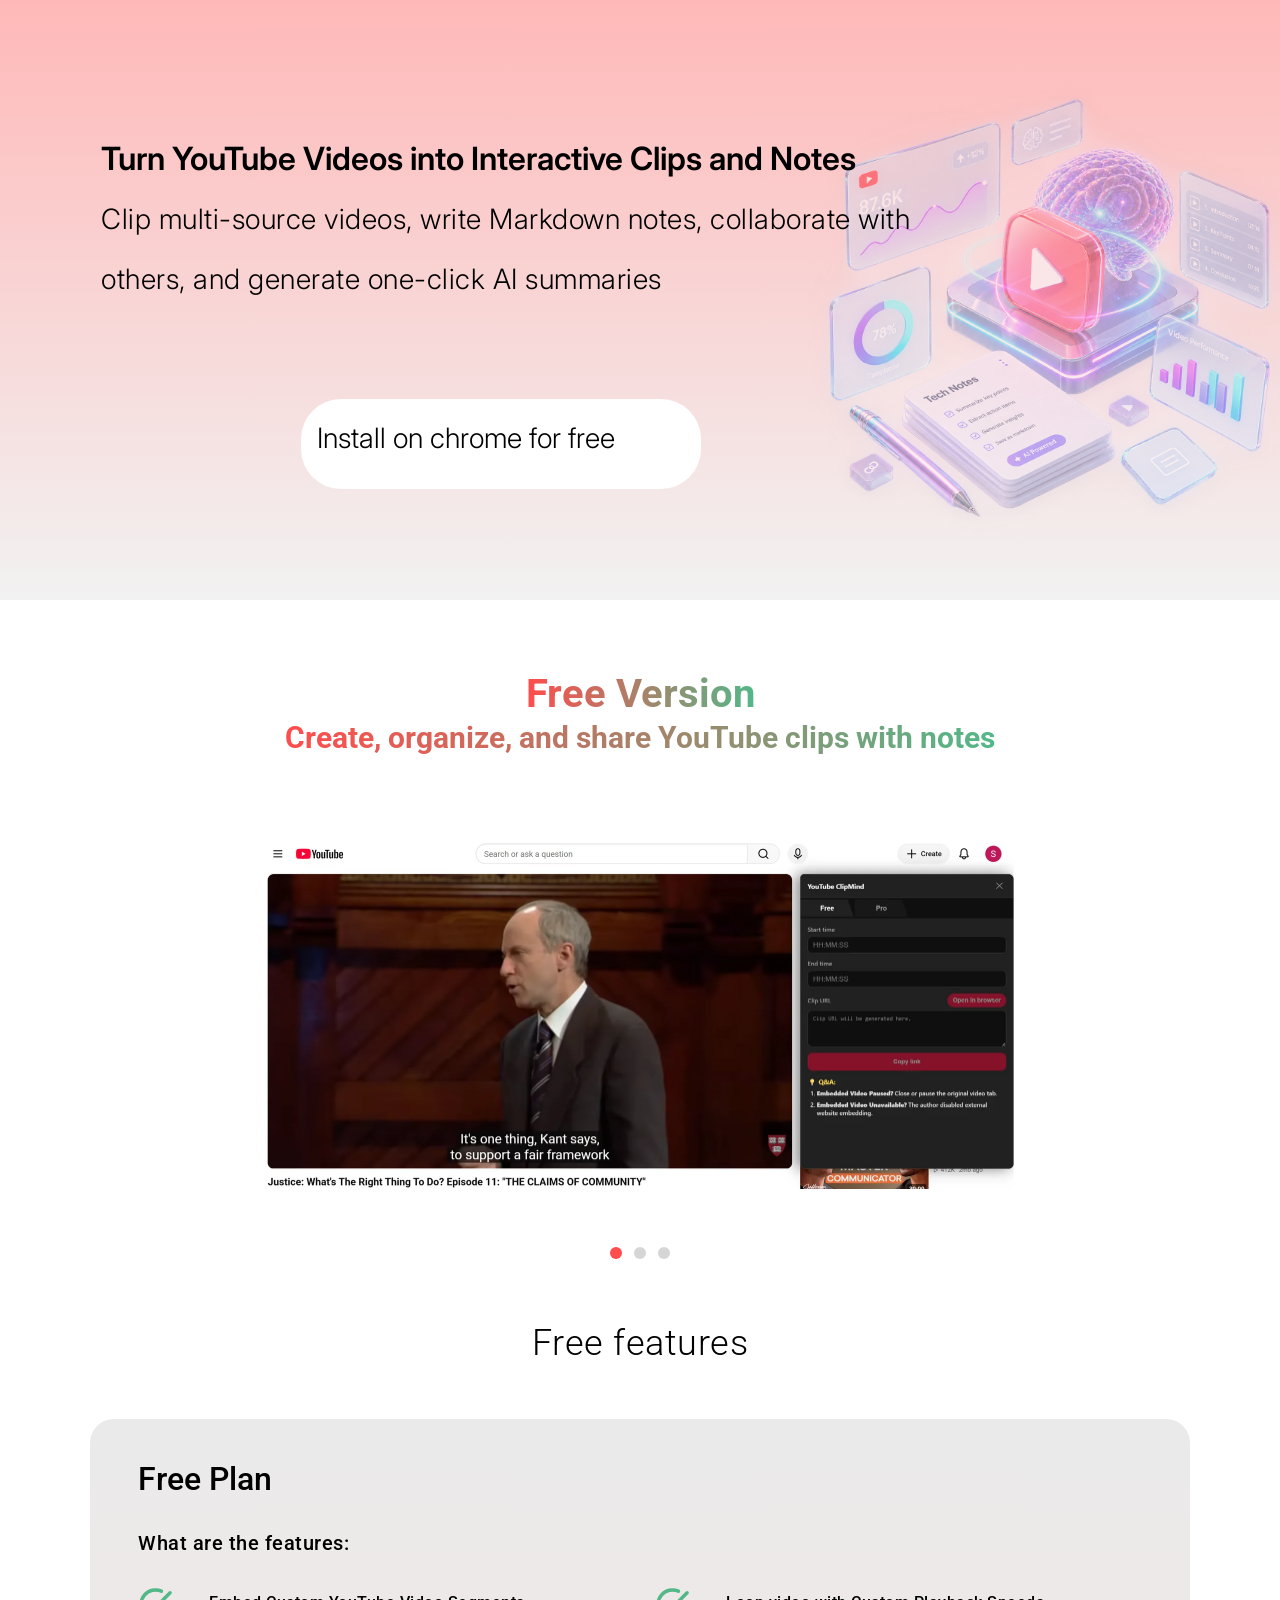
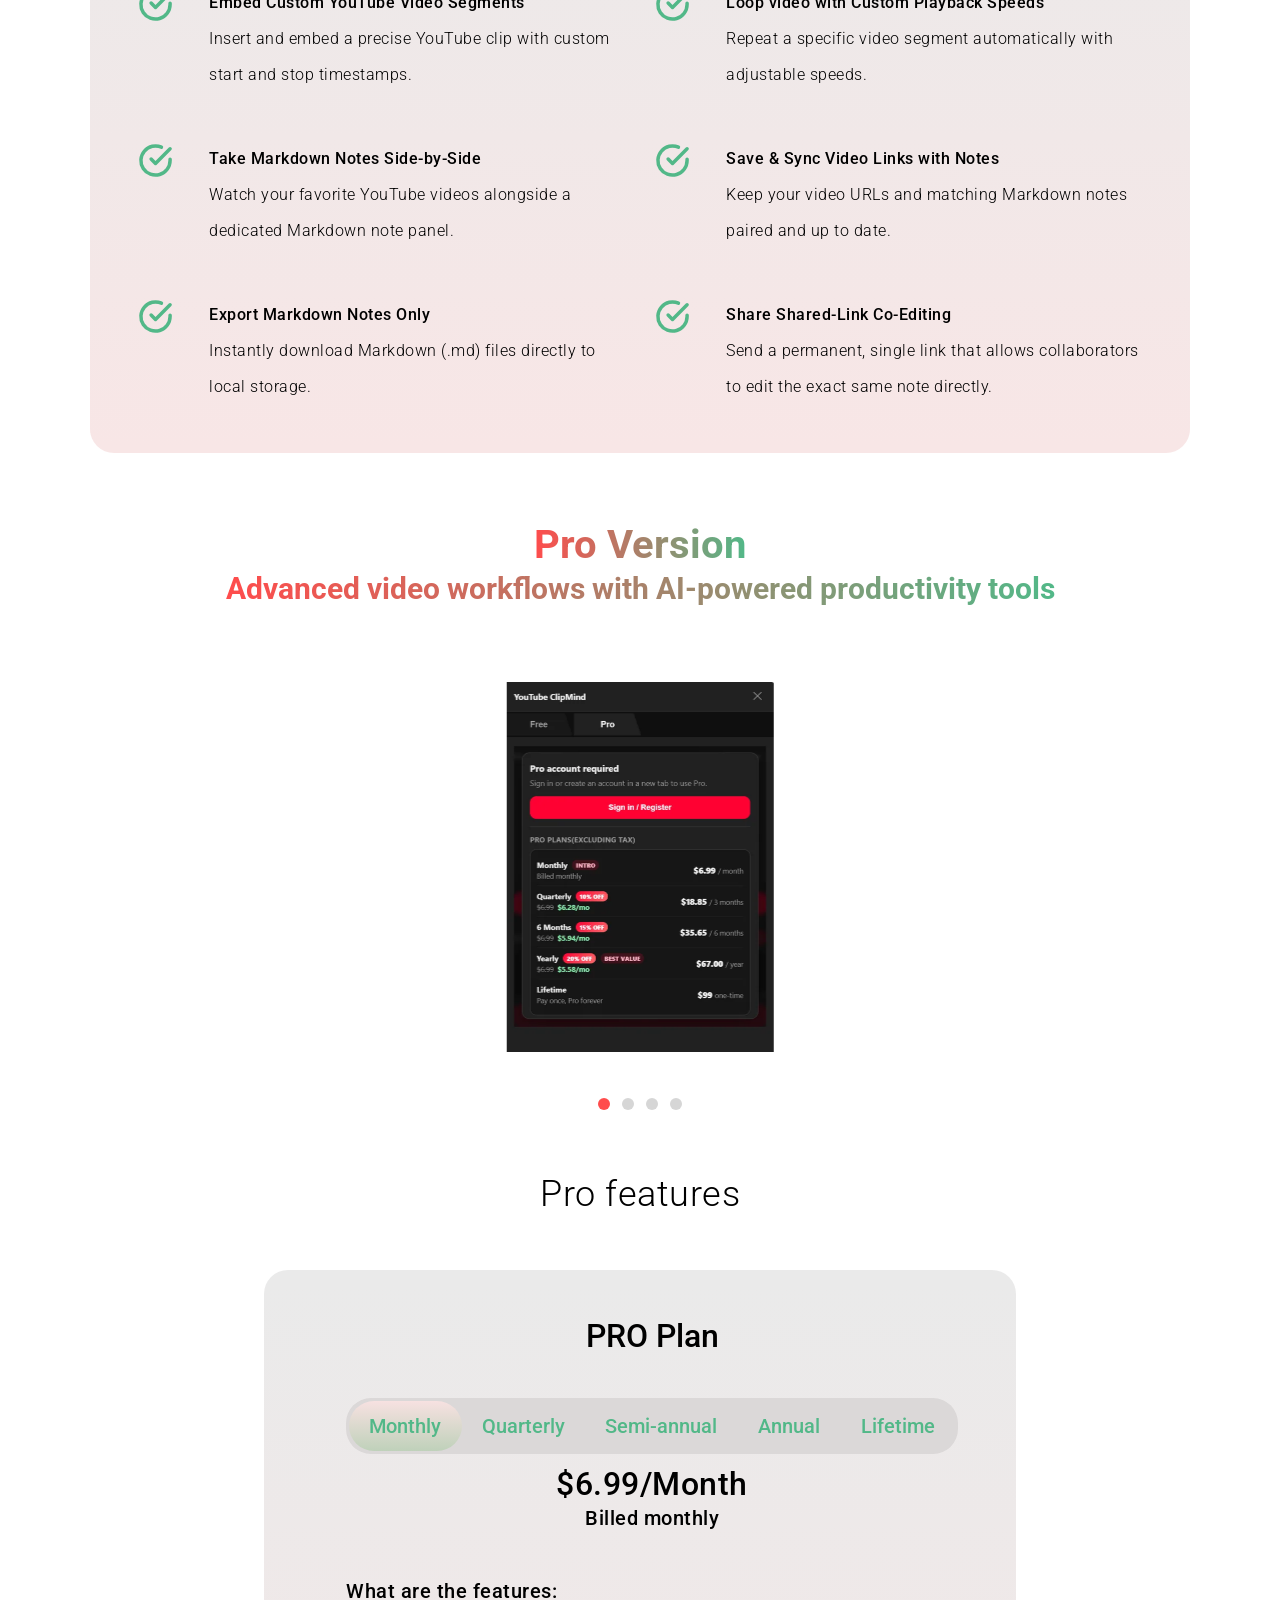
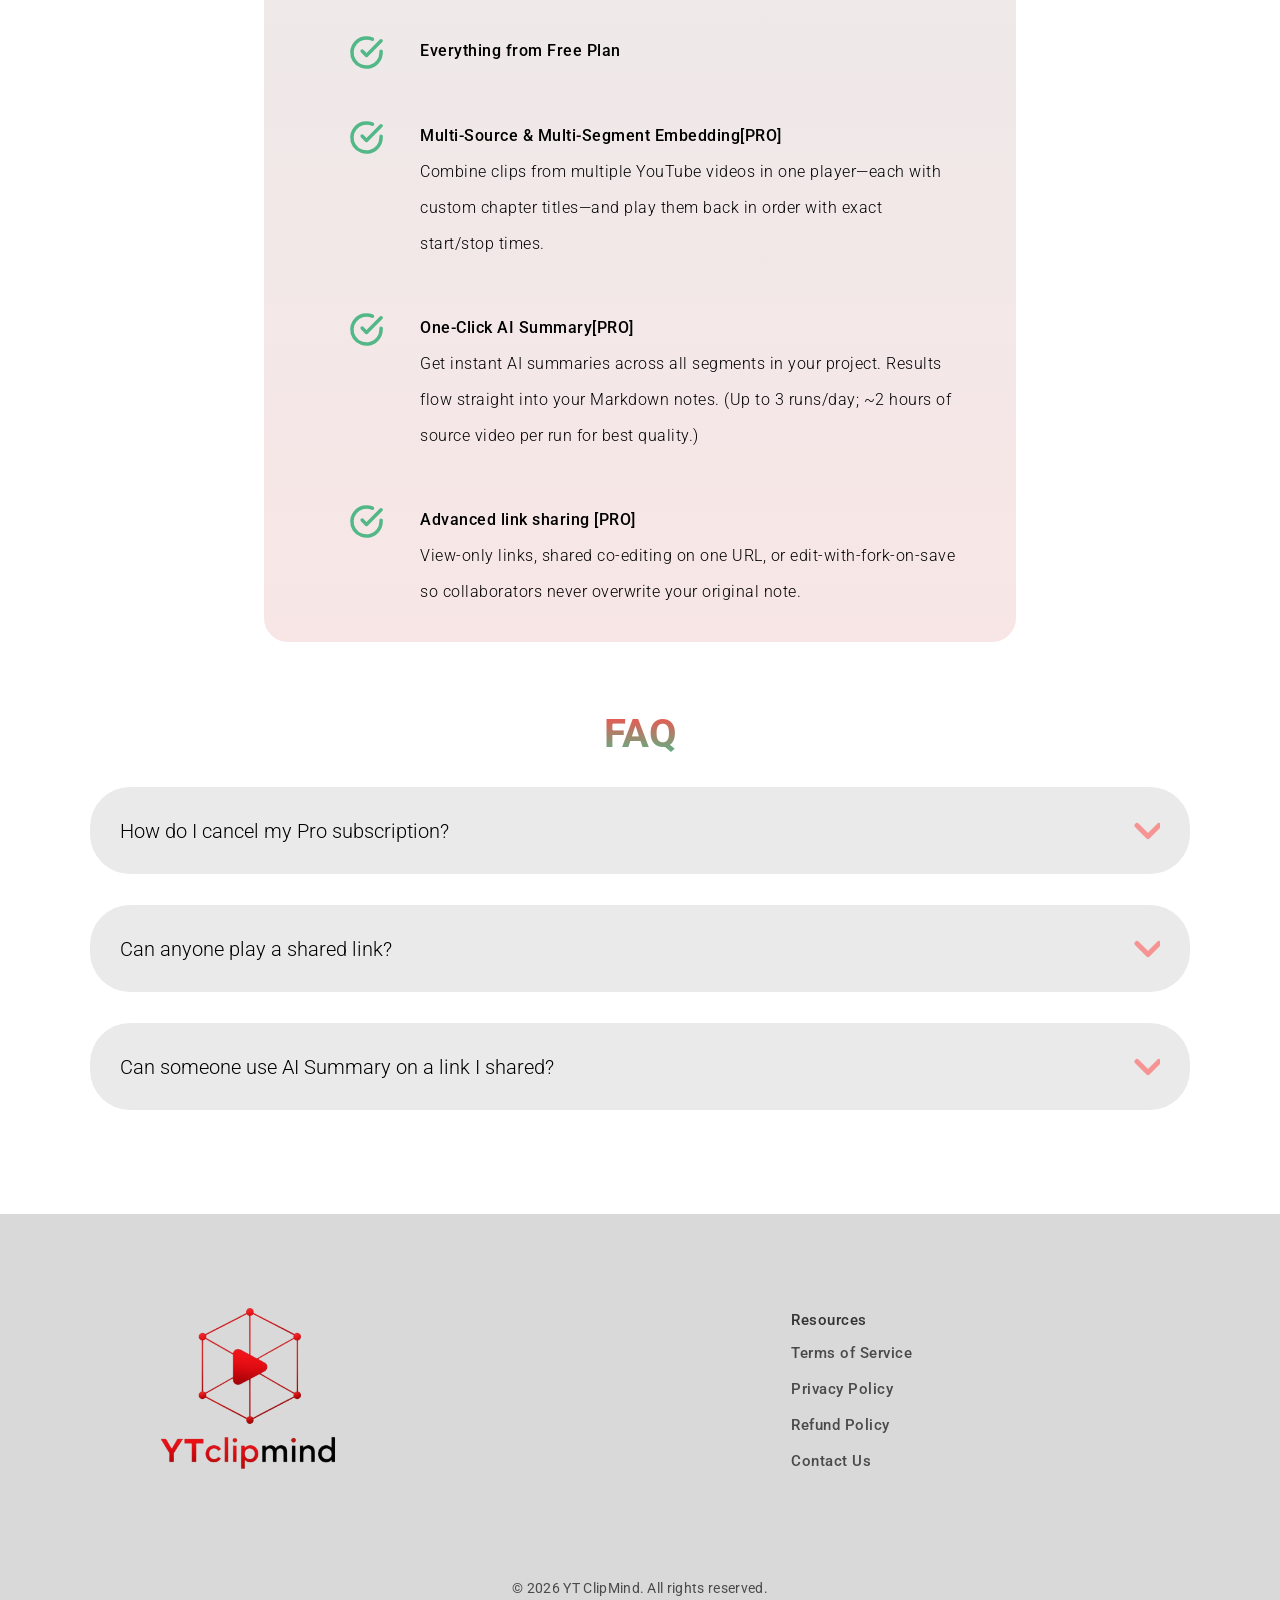
==== commit 17b562ba: "Add files via upload" ====
--- a/index.html
+++ b/index.html
@@ -31,9 +31,9 @@
                         Clip multi-source videos, write Markdown notes, collaborate with others, and generate one-click AI summaries
                     </p>
                 </div>
-                <button class="cta-button" id="installButton" type="button">
+                <a class="cta-button" id="installButton" href="https://chromewebstore.google.com/detail/YouTube%20ClipMind/abpaidjpofnbgacabcejichpmggkgjme?hl=en&amp;authuser=0" target="_blank" rel="noopener noreferrer">
                     Install on chrome for free
-                </button>
+                </a>
             </div>
         </div>
     </header>
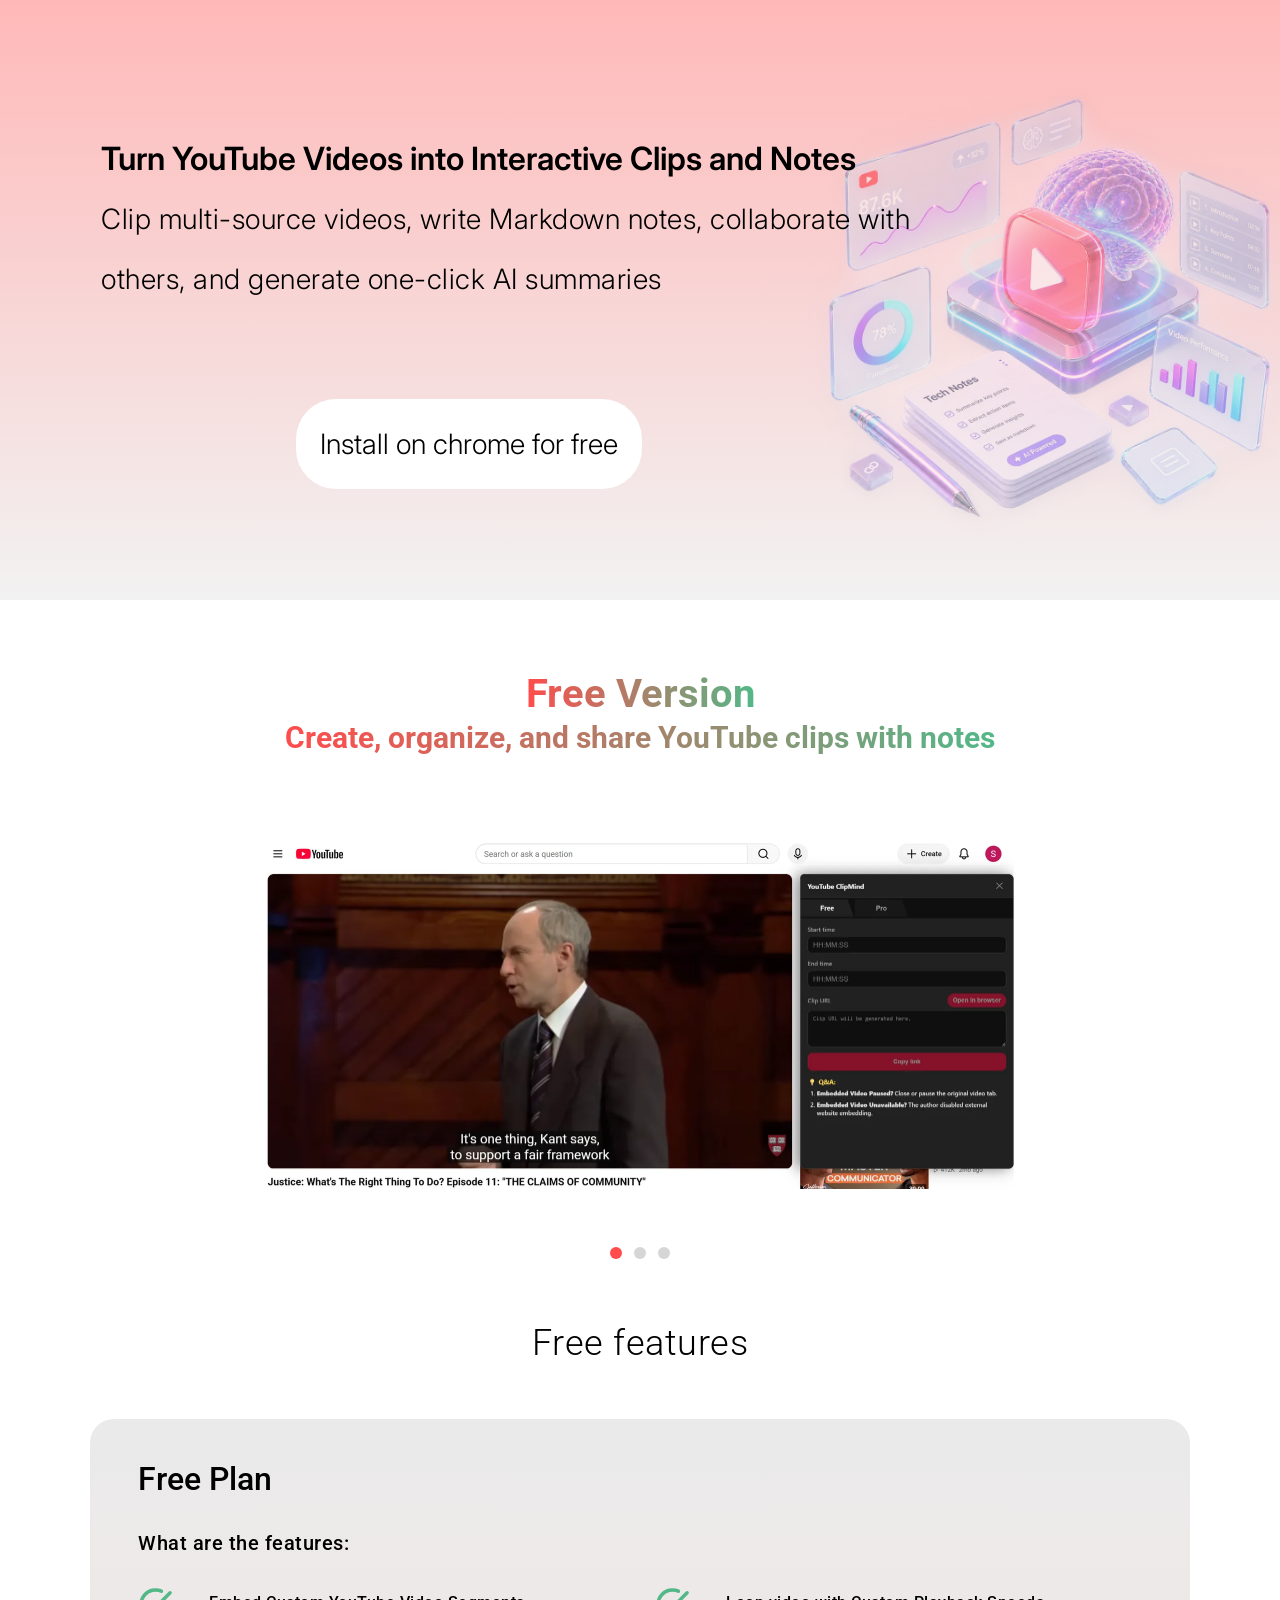
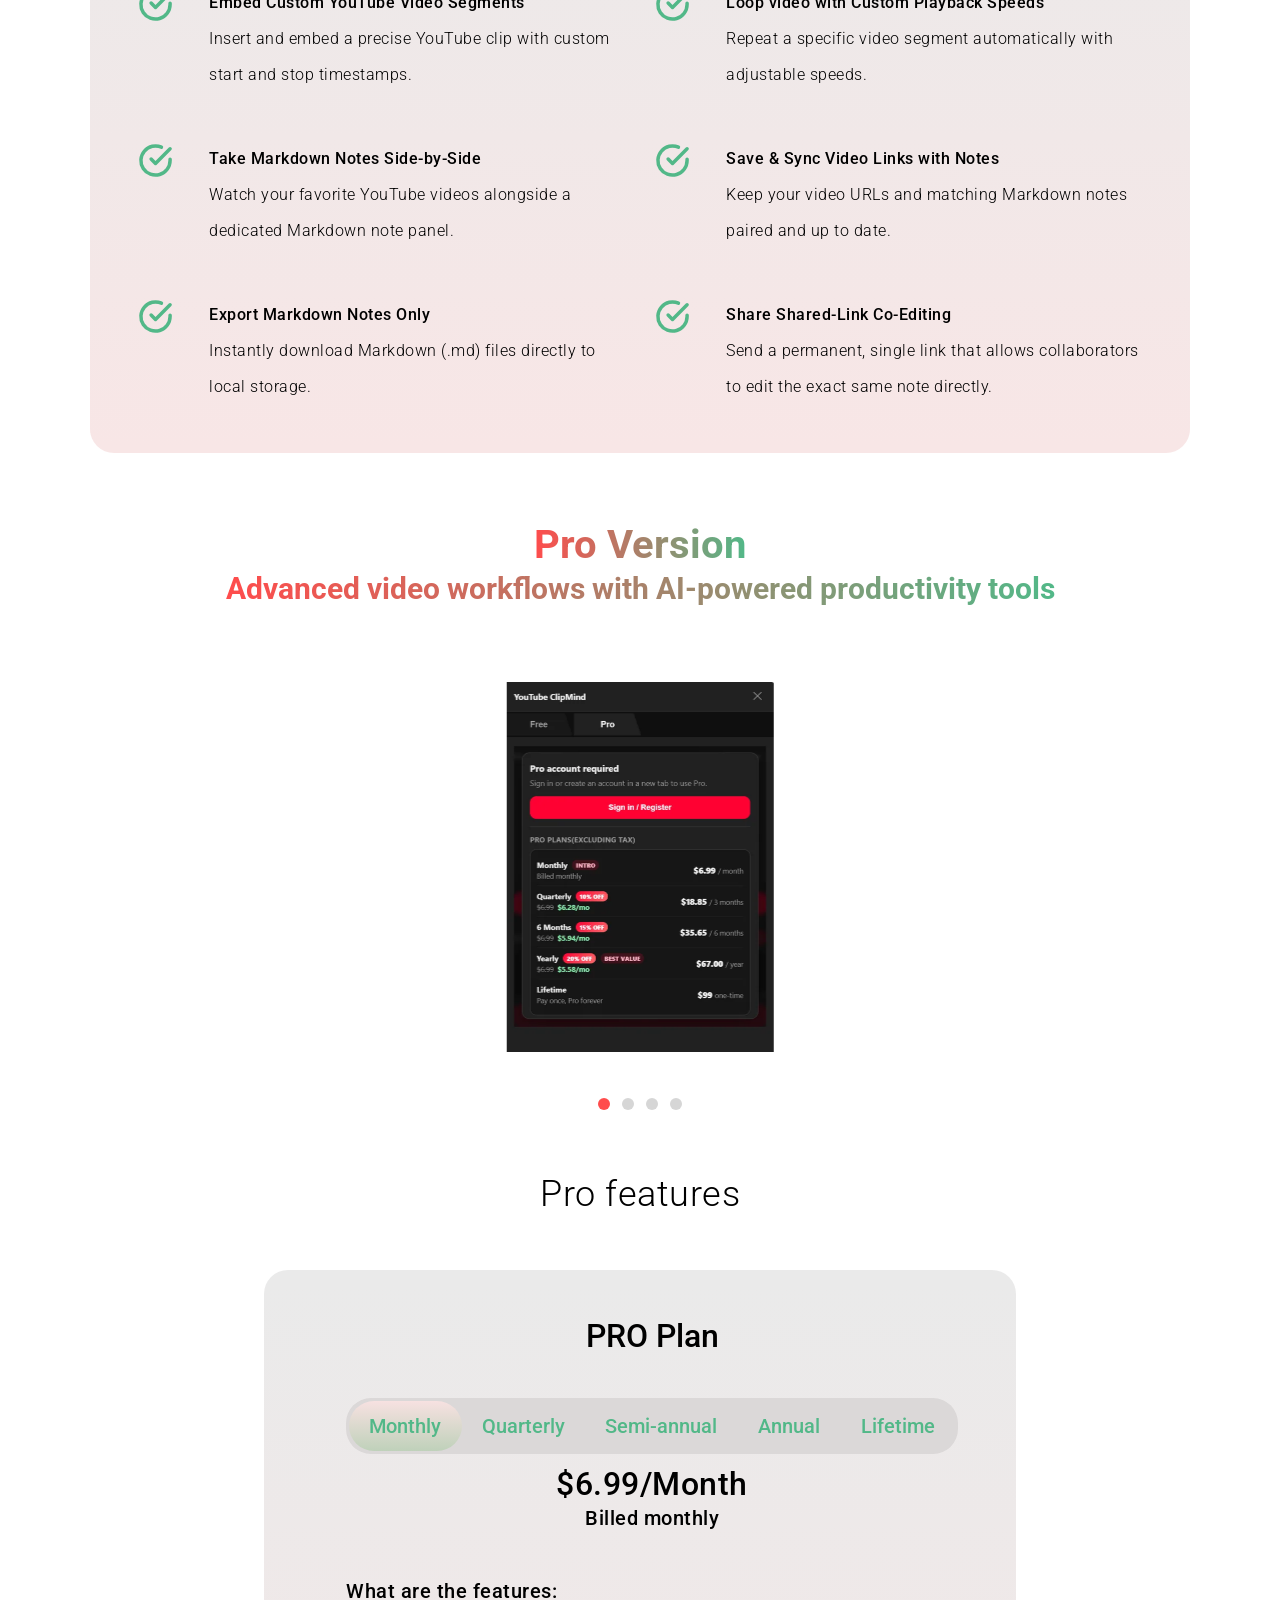
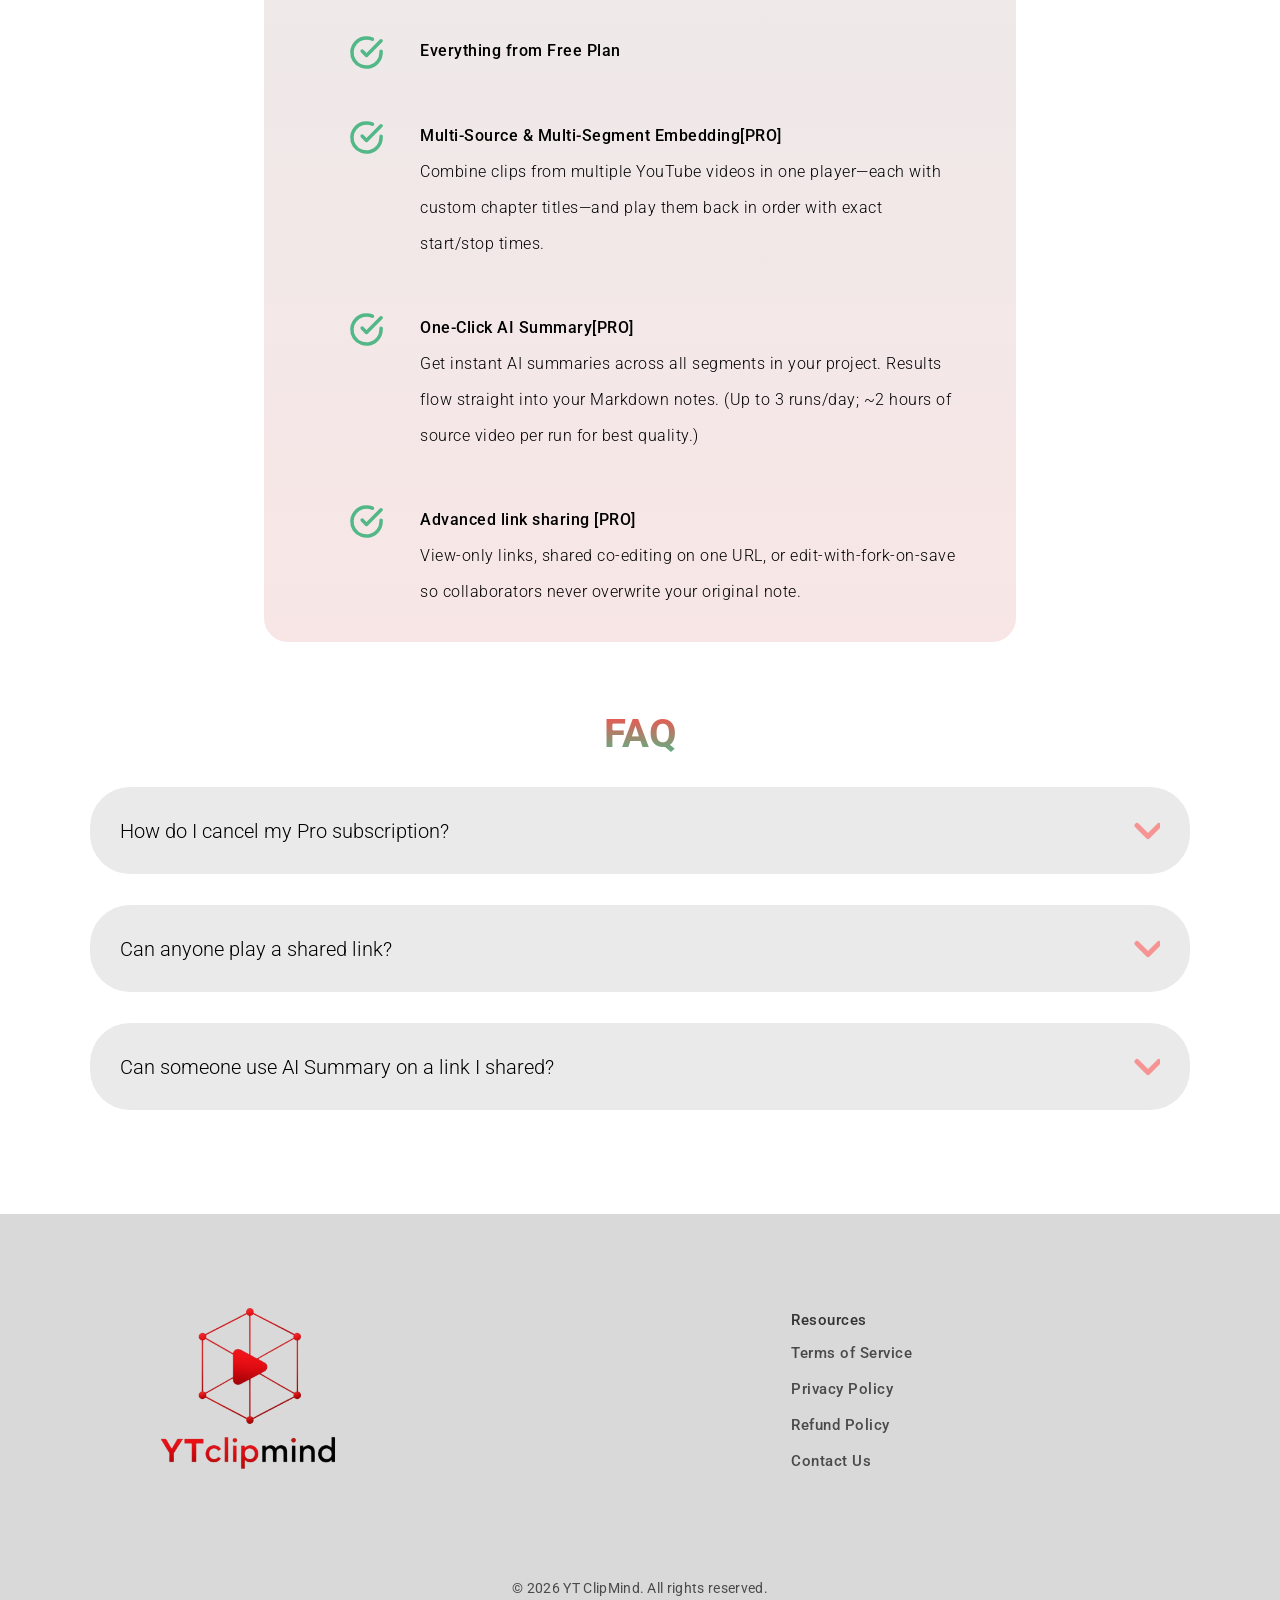
==== commit 92349aea: "Add files via upload" ====
--- a/index.html
+++ b/index.html
@@ -12,6 +12,7 @@
     <link rel="preconnect" href="https://fonts.gstatic.com" crossorigin>
     <link href="https://fonts.googleapis.com/css2?family=Inter:wght@300;600&family=Roboto:wght@300;400;500;700&display=swap" rel="stylesheet">
     <link rel="stylesheet" href="css/style.css">
+    <link rel="preload" as="image" href="assets/web-image.webp" type="image/webp" fetchpriority="high">
     <link rel="preload" as="image" href="assets/free-screenshot-1.webp" type="image/webp">
 </head>
 <body>
@@ -19,7 +20,10 @@
     <header class="hero-section">
         <div class="hero-background" aria-hidden="true">
             <div class="hero-gradient"></div>
-            <img class="hero-decoration" src="assets/web-image.png" alt="" width="533" height="533" decoding="async">
+            <picture>
+                <source srcset="assets/web-image.webp" type="image/webp">
+                <img class="hero-decoration" src="assets/web-image.png" alt="" width="533" height="533" decoding="sync" fetchpriority="high">
+            </picture>
         </div>
         <div class="hero-inner">
             <div class="hero-content">
@@ -31,9 +35,11 @@
                         Clip multi-source videos, write Markdown notes, collaborate with others, and generate one-click AI summaries
                     </p>
                 </div>
-                <a class="cta-button" id="installButton" href="https://chromewebstore.google.com/detail/YouTube%20ClipMind/abpaidjpofnbgacabcejichpmggkgjme?hl=en&amp;authuser=0" target="_blank" rel="noopener noreferrer">
-                    Install on chrome for free
-                </a>
+                <div class="cta-button-wrap">
+                    <a class="cta-button" id="installButton" href="https://chromewebstore.google.com/detail/YouTube%20ClipMind/abpaidjpofnbgacabcejichpmggkgjme?hl=en&amp;authuser=0" target="_blank" rel="noopener noreferrer">
+                        Install on chrome for free
+                    </a>
+                </div>
             </div>
         </div>
     </header>
--- a/css/style.css
+++ b/css/style.css
@@ -67,6 +67,12 @@
     position: absolute;
     inset: 0;
     background: linear-gradient(to bottom, #ffb8b8, #f2f2f2);
+}
+
+.hero-background picture {
+    position: absolute;
+    inset: 0;
+    pointer-events: none;
 }
 
 .hero-decoration {
@@ -124,23 +130,32 @@
     color: #000;
 }
 
+.cta-button-wrap {
+    align-self: center;
+    transform: translateX(-64px);
+}
+
 .cta-button {
+    display: flex;
+    align-items: center;
+    justify-content: center;
+    text-align: center;
+    text-decoration: none;
+    box-sizing: border-box;
     background: #fff;
     color: #000;
     border: none;
     border-radius: 40px;
-    padding: 9px 16px;
+    padding: 0 24px;
     font-family: 'Inter', 'Roboto', sans-serif;
     font-size: 1.75rem;
     font-weight: 300;
-    line-height: 60px;
+    line-height: 1.25;
     cursor: pointer;
-    transition: all 0.3s ease;
+    transition: transform 0.3s ease, box-shadow 0.3s ease;
     width: min(400px, 100%);
-    min-height: 90px;
-    margin-top: 0;
-    align-self: center;
-    margin-left: -64px;
+    height: 90px;
+    margin: 0;
 }
 
 .cta-button:hover {
@@ -1108,13 +1123,19 @@
         line-height: 1.5;
     }
     
+    .cta-button-wrap {
+        transform: none;
+        width: 100%;
+        max-width: 400px;
+    }
+
     .cta-button {
         width: 100%;
         max-width: 400px;
         font-size: 1.25rem;
-        line-height: 1.4;
-        min-height: 72px;
-        margin-left: 0;
+        line-height: 1.25;
+        height: 72px;
+        padding: 0 16px;
     }
 
     .gradient-heading-line {
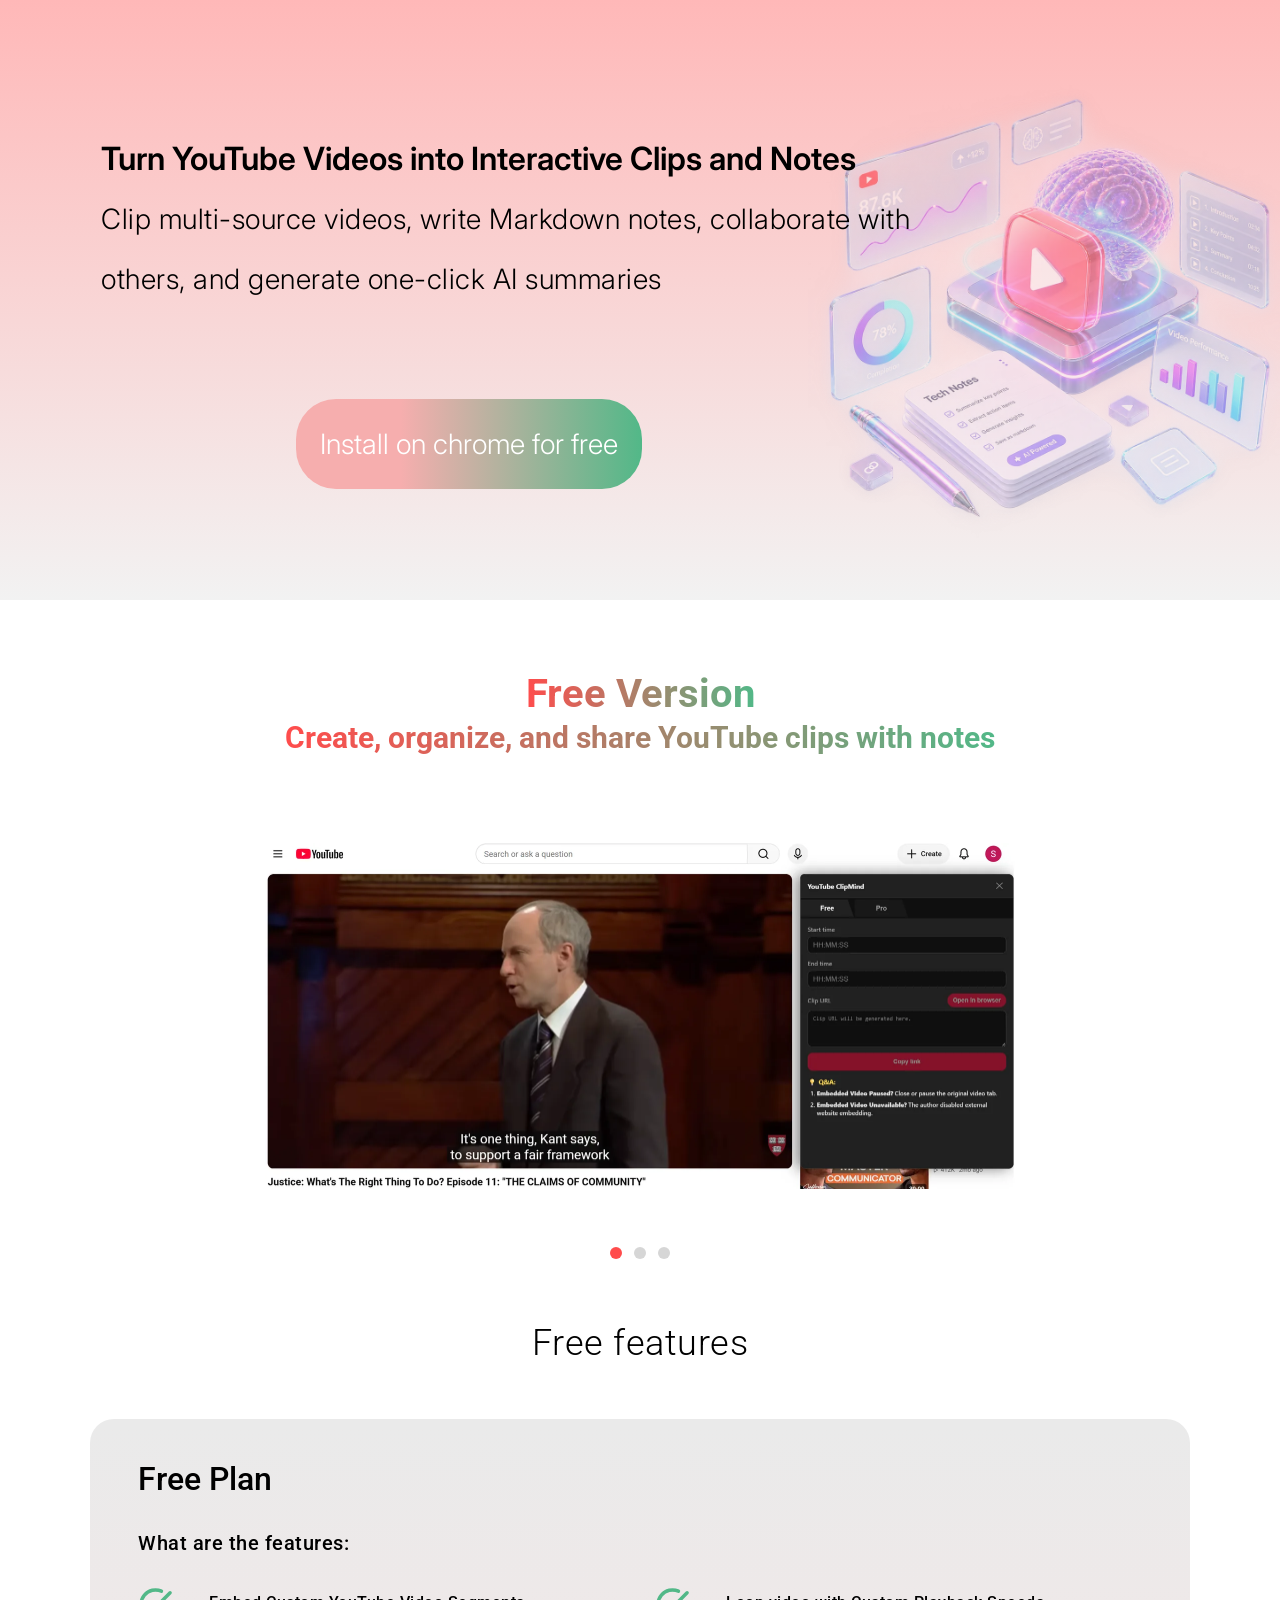
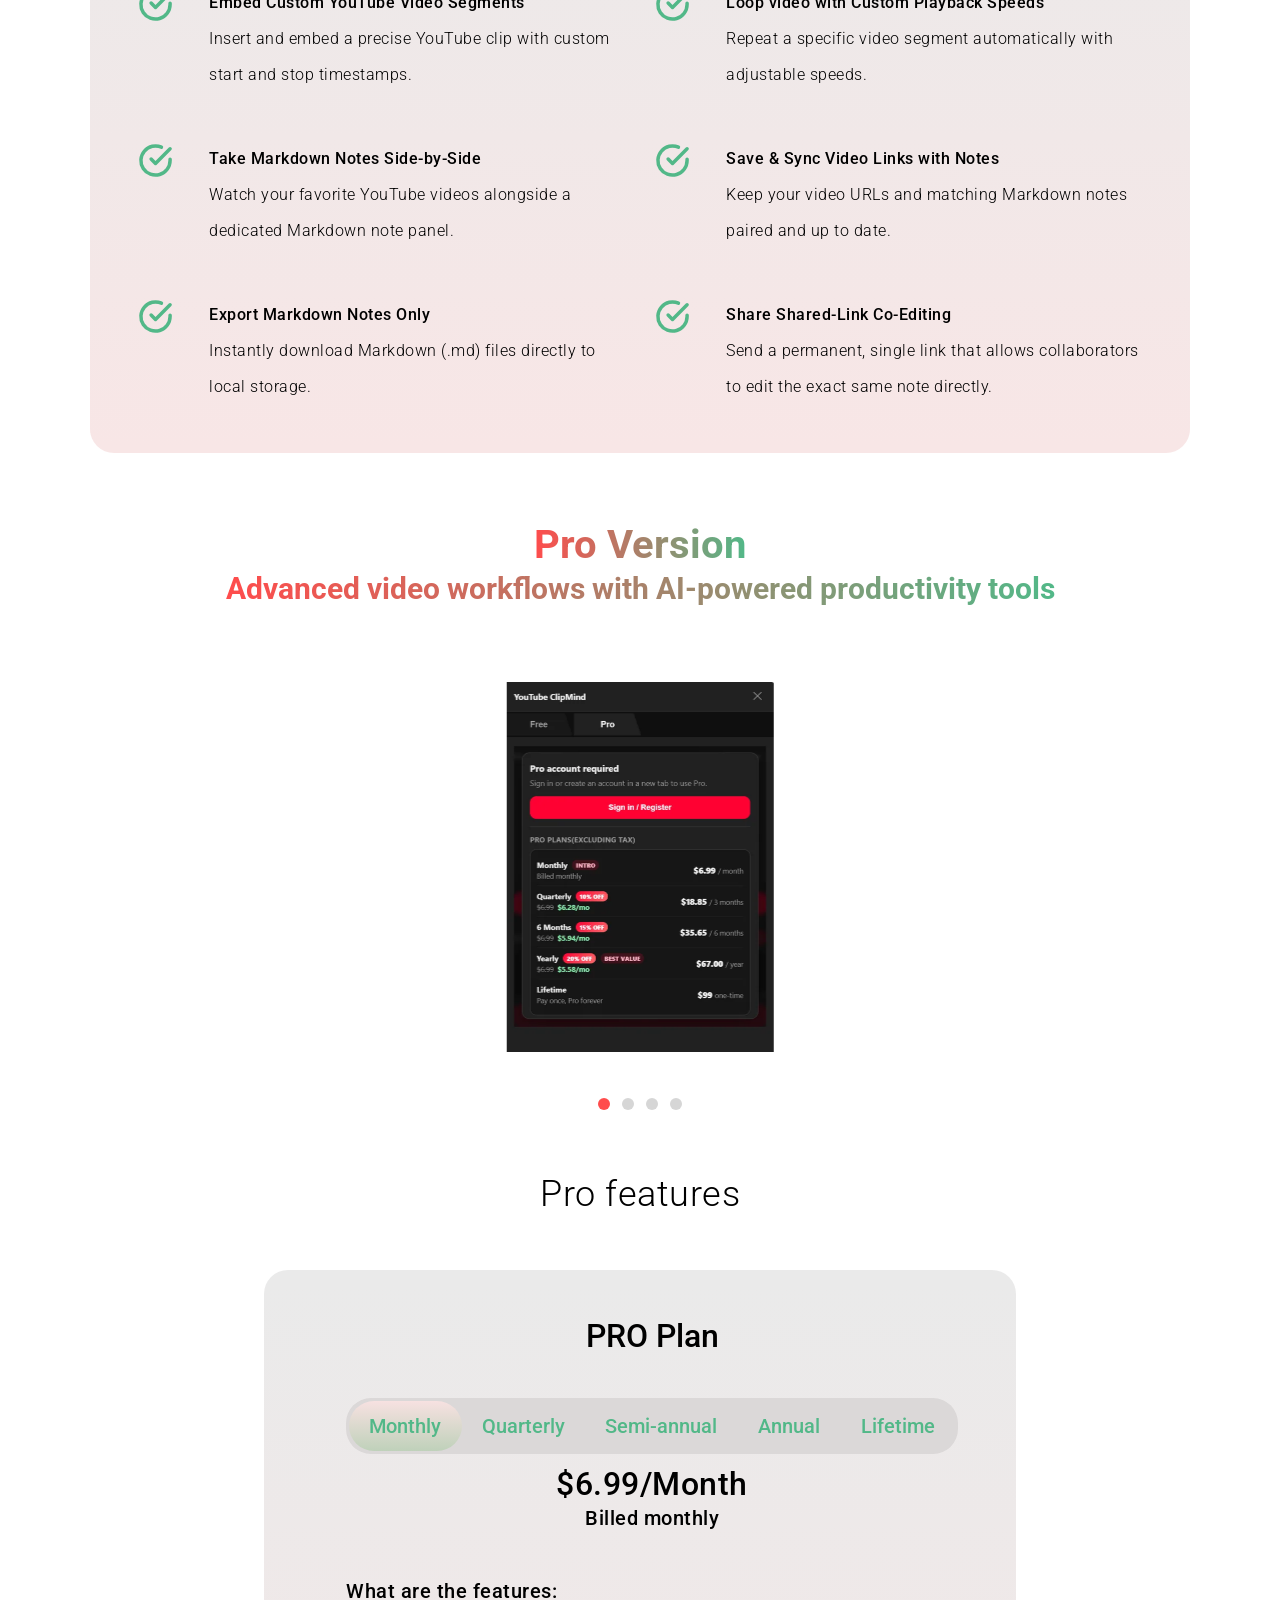
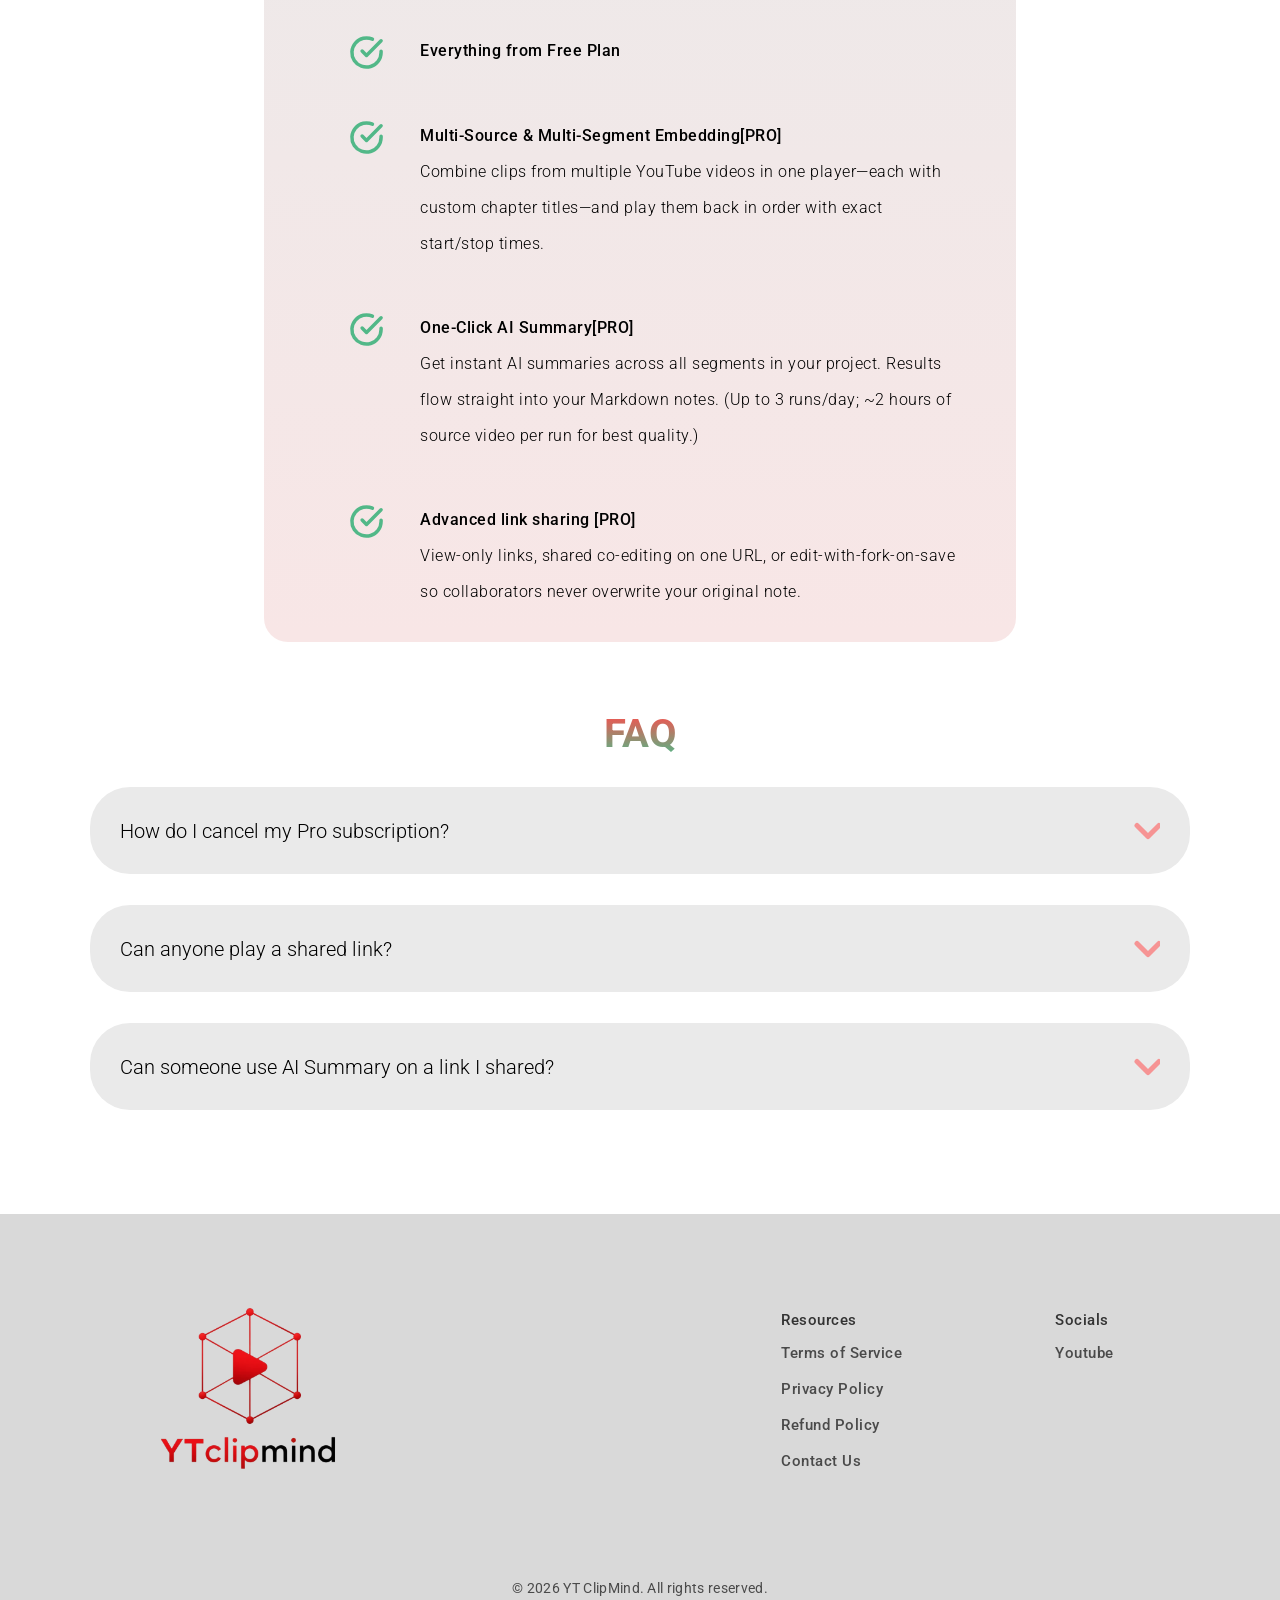
==== commit 3f5019fa: "Add files via upload" ====
--- a/index.html
+++ b/index.html
@@ -236,14 +236,22 @@
                 <div class="footer-logo">
                     <img src="assets/ytclipmind-logo.png" alt="YT ClipMind Logo" class="logo">
                 </div>
-                <div class="footer-links">
-                    <h4 class="footer-title">Resources</h4>
-                    <ul class="footer-list">
-                        <li><a href="Terms-of-service.html" class="footer-link">Terms of Service</a></li>
-                        <li><a href="Privacy-policy.html" class="footer-link">Privacy Policy</a></li>
-                        <li><a href="Refund-policy.html" class="footer-link">Refund Policy</a></li>
-                        <li><a href="mailto:support@ytclipmind.com" class="footer-link">Contact Us</a></li>
-                    </ul>
+                <div class="footer-nav">
+                    <div class="footer-links">
+                        <h4 class="footer-title">Resources</h4>
+                        <ul class="footer-list">
+                            <li><a href="Terms-of-service.html" class="footer-link">Terms of Service</a></li>
+                            <li><a href="Privacy-policy.html" class="footer-link">Privacy Policy</a></li>
+                            <li><a href="Refund-policy.html" class="footer-link">Refund Policy</a></li>
+                            <li><a href="mailto:support@ytclipmind.com" class="footer-link">Contact Us</a></li>
+                        </ul>
+                    </div>
+                    <div class="footer-links">
+                        <h4 class="footer-title">Socials</h4>
+                        <ul class="footer-list">
+                            <li><a href="https://www.youtube.com/@YTClipMindOfficial" class="footer-link" target="_blank" rel="noopener noreferrer">Youtube</a></li>
+                        </ul>
+                    </div>
                 </div>
             </div>
         </div>
--- a/css/style.css
+++ b/css/style.css
@@ -142,8 +142,8 @@
     text-align: center;
     text-decoration: none;
     box-sizing: border-box;
-    background: #fff;
-    color: #000;
+    background: linear-gradient(90deg, #f6aeae 30.29%, #52b888 100%);
+    color: #fff;
     border: none;
     border-radius: 40px;
     padding: 0 24px;
@@ -911,7 +911,6 @@
     width: 100%;
     box-sizing: border-box;
     padding: 0 var(--content-left);
-    padding-right: 368px;
 }
 
 .footer-content {
@@ -934,9 +933,18 @@
     display: block;
 }
 
+.footer-nav {
+    display: flex;
+    align-items: flex-start;
+    gap: 9rem;
+    flex: 0 0 auto;
+    margin-left: auto;
+}
+
 .footer-links {
     flex: 0 0 auto;
     text-align: left;
+    min-width: 130px;
 }
 
 .footer-copyright {
@@ -997,10 +1005,6 @@
 }
 
 @media (min-width: 901px) and (max-width: 1200px) {
-    .footer-inner {
-        padding-right: 240px;
-    }
-
     .footer-content {
         min-height: 200px;
     }
@@ -1215,6 +1219,13 @@
         min-height: 0;
     }
 
+    .footer-nav {
+        flex-direction: column;
+        align-items: center;
+        gap: 2rem;
+        margin-left: 0;
+    }
+
     .footer-links {
         text-align: center;
     }
